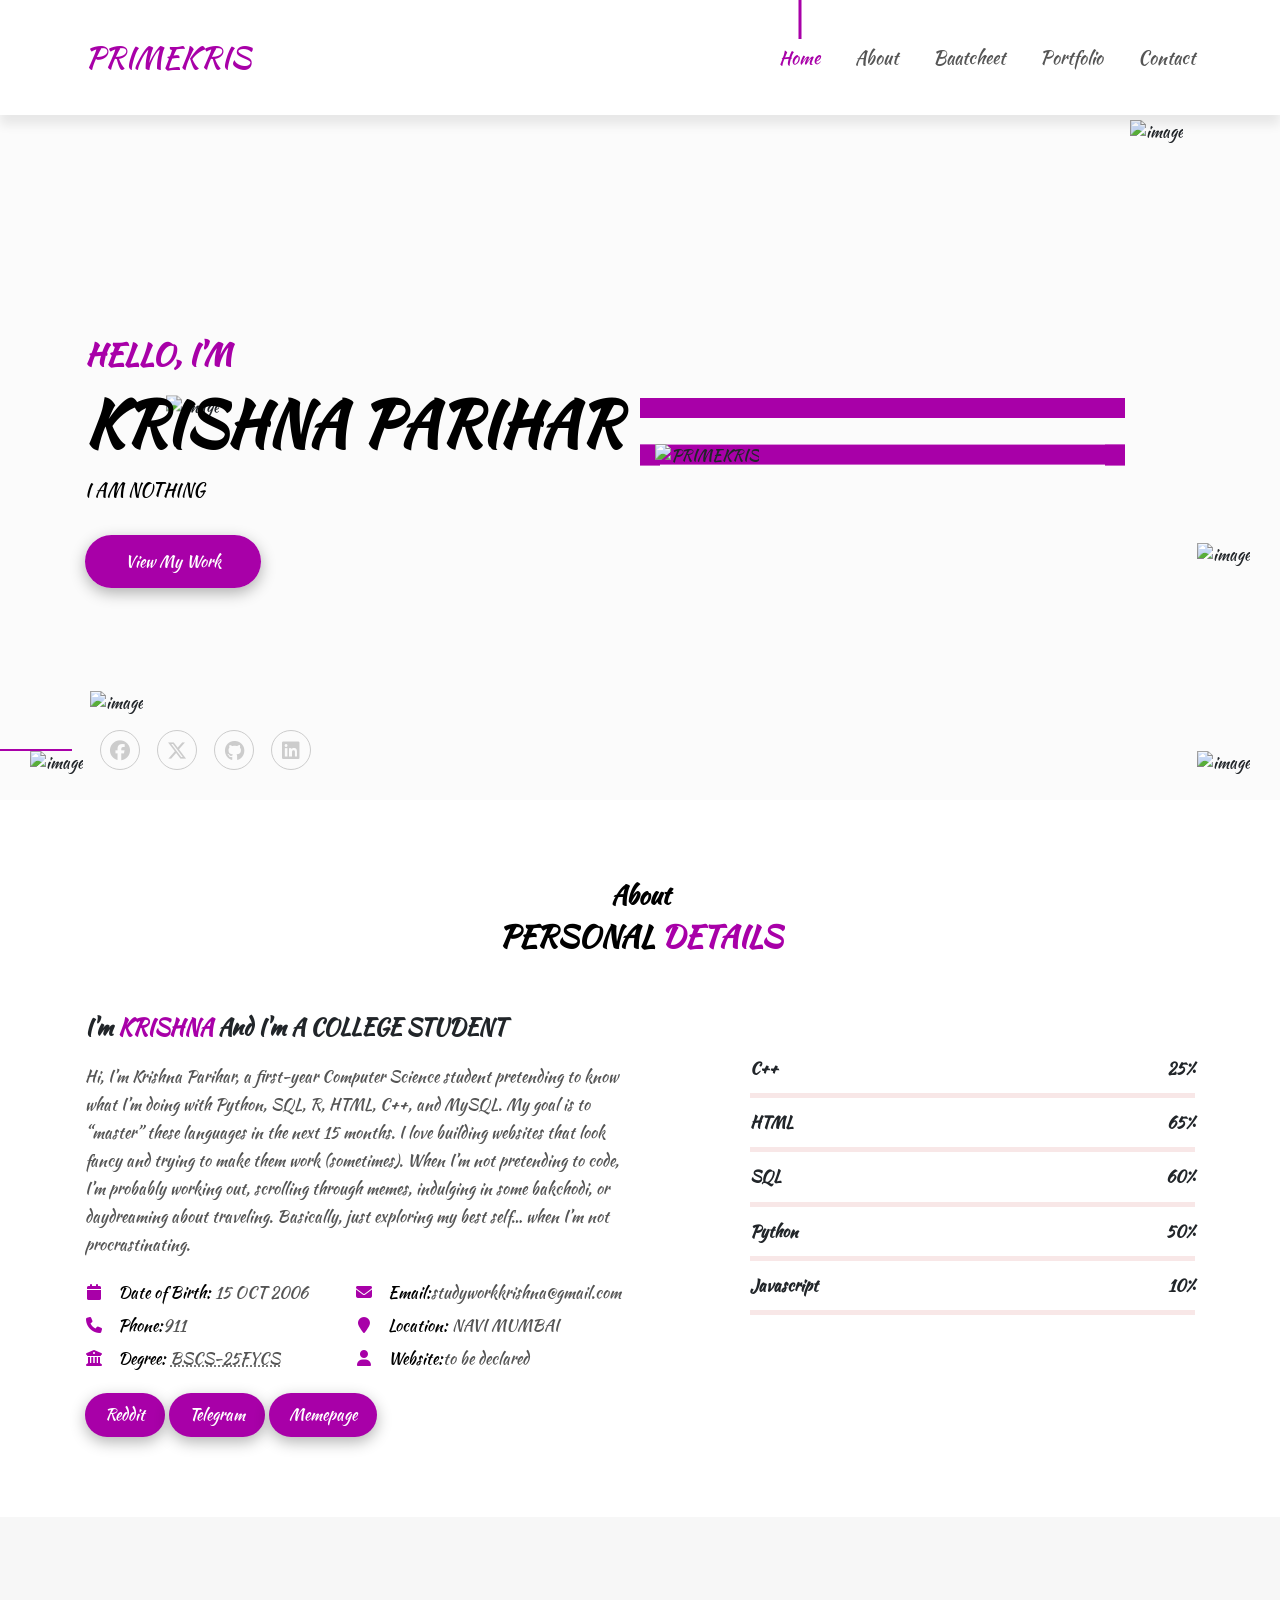
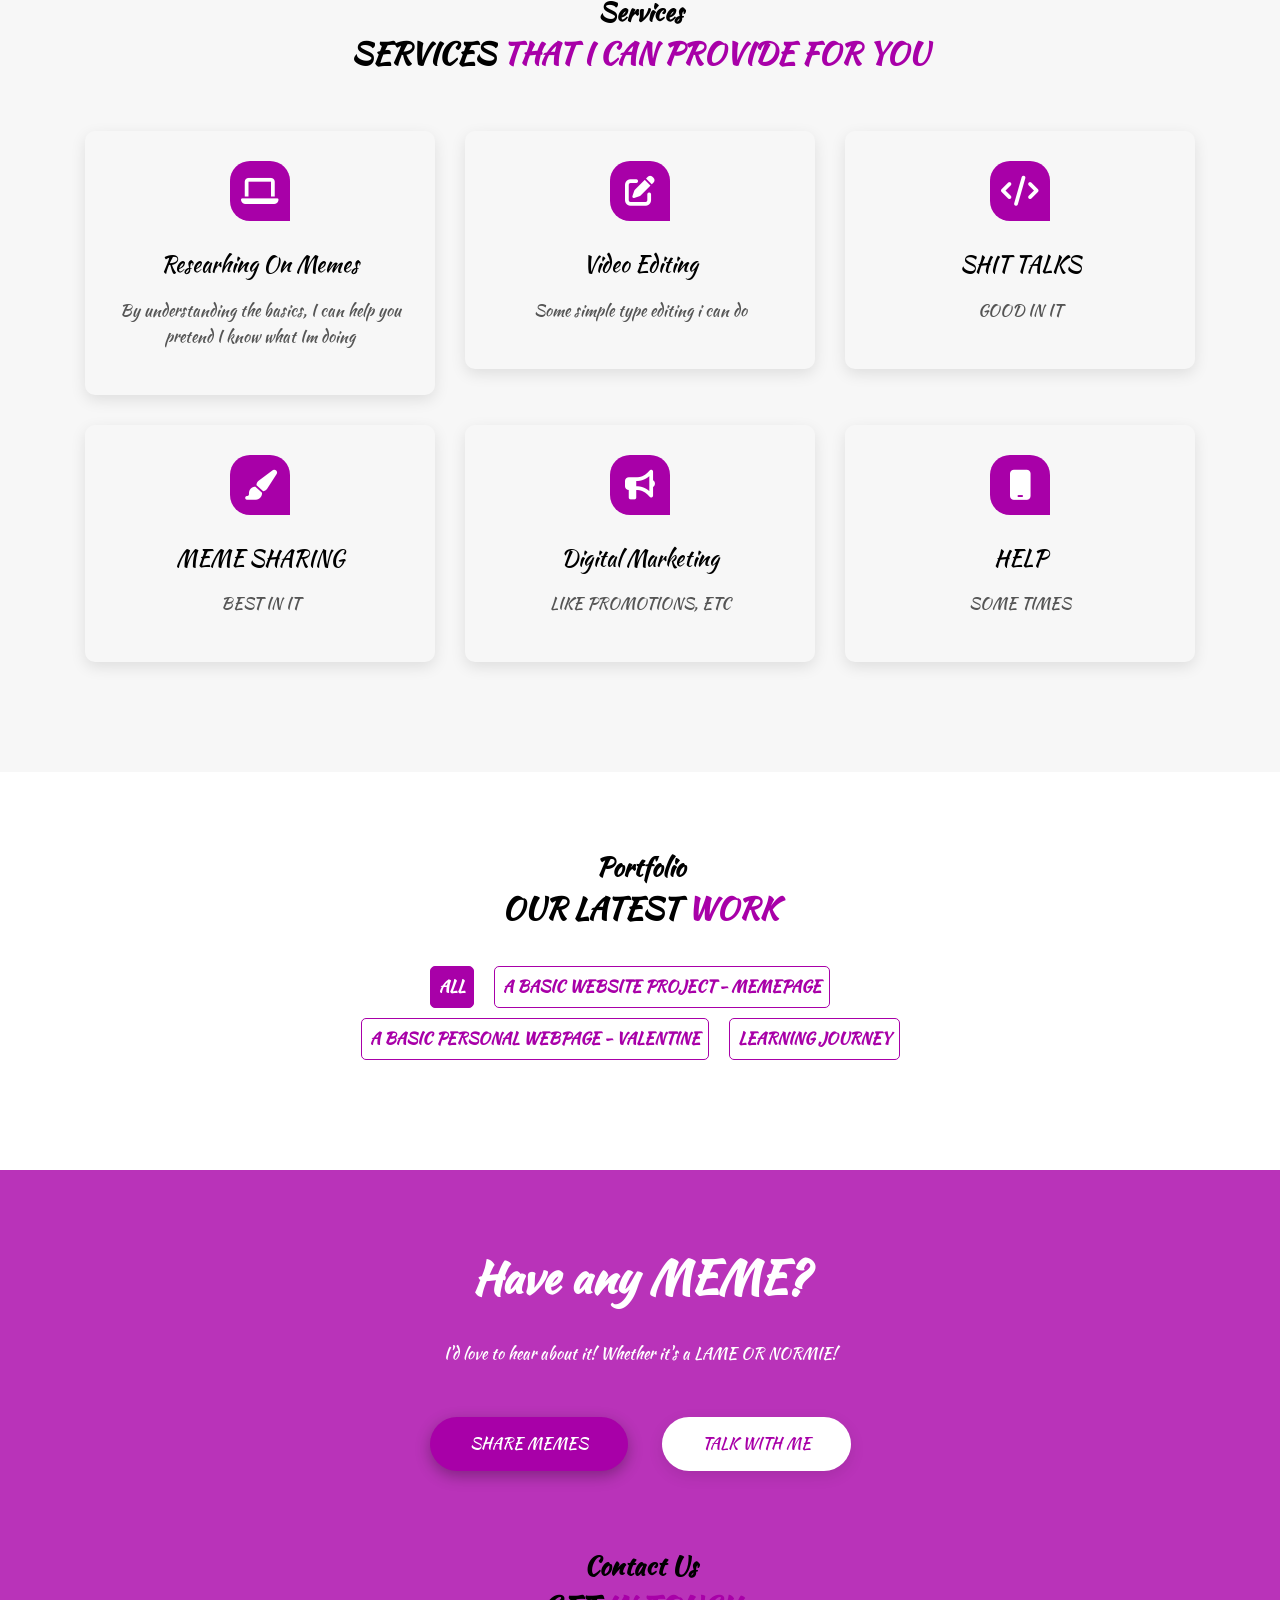
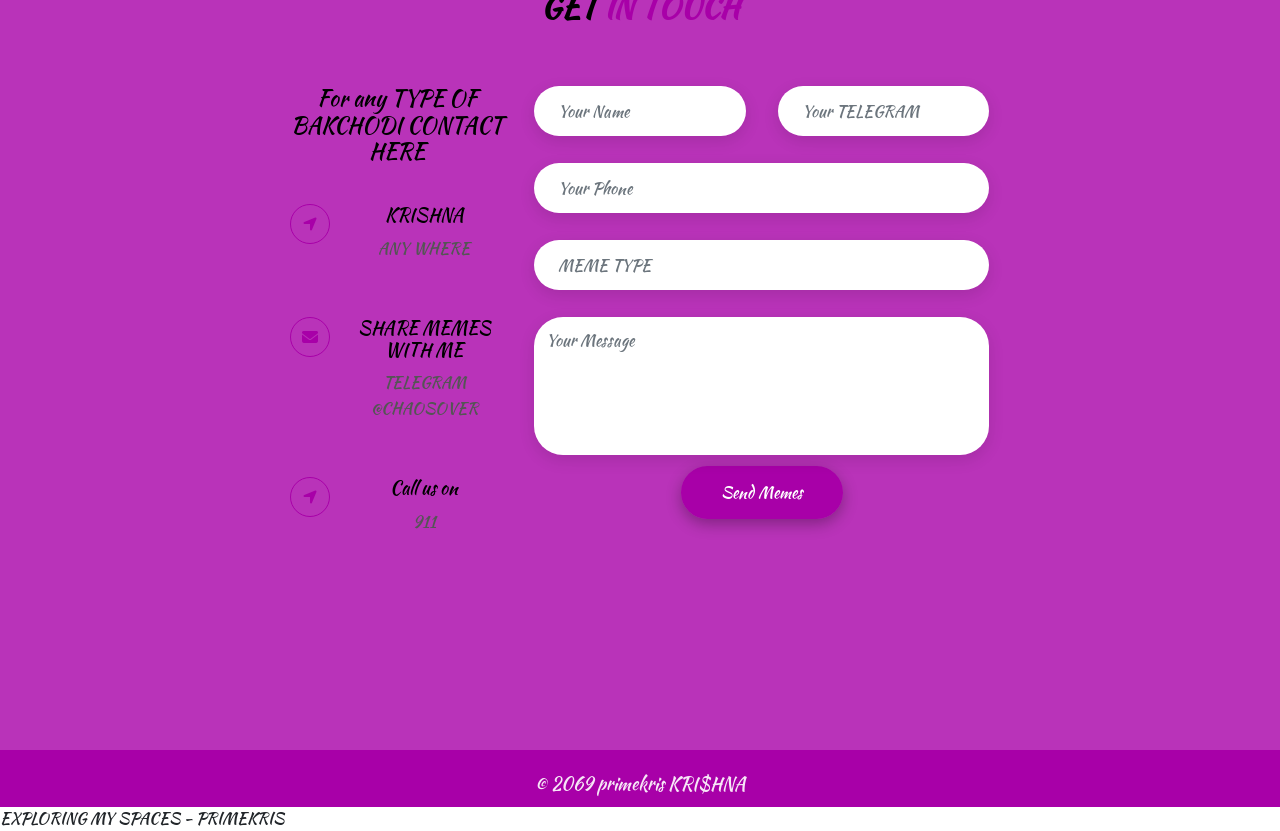
==== index.html @ 8bed0708 "Update index.html" ====
<!DOCTYPE html>
<html lang="en">
<head>
    <meta charset="UTF-8">
    <meta name="viewport" content="width=device-width, initial-scale=1.0">
    <title>PRIMEKRIS</title>
    <link href="https://stackpath.bootstrapcdn.com/bootstrap/4.5.2/css/bootstrap.min.css" rel="stylesheet">
    <link rel="stylesheet" href="https://cdnjs.cloudflare.com/ajax/libs/OwlCarousel2/2.3.4/assets/owl.carousel.min.css">
    <link rel="stylesheet" href="style.css">
    <link rel="stylesheet" href="https://cdnjs.cloudflare.com/ajax/libs/magnific-popup.js/1.2.0/magnific-popup.min.css">
    <link rel="stylesheet" href="https://cdnjs.cloudflare.com/ajax/libs/font-awesome/6.7.1/css/all.min.css">
</head>
<body>
    <header class="header-area">
        <nav class="navbar navbar-expand-lg fixed-top">
            <div class="container">
                <a href="#index.html" class="navbar-brand">PRIMEKRIS</a>

                <button class="navbar-toggler" type="button" data-toggle="collapse" data-target="#collapsibleNavbar"><i class="fa-solid fa-bars"></i></button>

                <div class="collapse navbar-collapse" id="collapsibleNavbar">
                    <ul class="navbar-nav ml-auto">
                        <li class="nav-item"><a href="#home" class="nav-link active" data-scroll-nav="0">home</a></li>
                        <li class="nav-item"><a href="#about" class="nav-link " data-scroll-nav="1">about</a></li>
                        <li class="nav-item"><a href="#services" class="nav-link " data-scroll-nav="2">baatcheet</a></li>
                        <li class="nav-item"><a href="#portfolio" class="nav-link " data-scroll-nav="3">portfolio</a></li>
                        <li class="nav-item"><a href="#contact" class="nav-link " data-scroll-nav="6">contact</a></li>
                    </ul>
                </div>
            </div>
        </nav>

        <section class="home" id="home" data-scroll-index="0">
            <div class="header-content d-flex align-items-center">
                <div id="parallax">
                    <div class="header-shape shape-one" data-depth="0.10">
                        <img src="https://i.postimg.cc/J7bRR2cK/shape-1.png" alt="image">
                    </div>

                    <div class="header-shape shape-two" data-depth="0.30">
                        <img src="https://i.postimg.cc/437TqLx6/shape-2.png" alt="image">
                    </div>

                    <div class="header-shape shape-three" data-depth="0.40">
                        <img src="https://i.postimg.cc/63Cx58RT/shape-3.png" alt="image">
                    </div>

                    <div class="header-shape shape-four" data-depth="0.60">
                        <img src="https://i.postimg.cc/437TqLx6/shape-2.png" alt="image">
                    </div>

                    <div class="header-shape shape-five" data-depth="0.20">
                        <img src="https://i.postimg.cc/J7bRR2cK/shape-1.png" alt="image">
                    </div>

                    <div class="header-shape shape-six" data-depth="0.15">
                        <img src="https://i.postimg.cc/bNyfpNvN/shape-4.png" alt="image">
                    </div>

                    <div class="header-shape shape-seven" data-depth="0.50">
                        <img src="https://i.postimg.cc/9FL5M54P/shape-5.png" alt="image">
                    </div>

                    <div class="header-shape shape-eight" data-depth="0.40">
                        <img src="https://i.postimg.cc/63Cx58RT/shape-3.png" alt="image">
                    </div>

                    <div class="header-shape shape-nine" data-depth="0.20">
                        <img src="https://i.postimg.cc/sgLkYY4v/shape-6.png" alt="image">
                    </div>

                    <div class="header-shape shape-ten" data-depth="0.30">
                        <img src="https://i.postimg.cc/63Cx58RT/shape-3.png" alt="image">
                    </div>
                </div>
                <div class="container">
                    <div class="row align-items-center">
                        <div class="col-lg-6">
                            <div class="home-text ">
                                <h4>HELLO, I'M</h4>
                                <h1>KRISHNA PARIHAR</h1>
                                <p>I AM NOTHING</p>

                                <div class="home-btn">
                                    <a href="https://github.com/primekris" class="btn-1">View my Work</a>
                                </div>
                            </div>
                        </div>

                        <div class="col-lg-6">
                            <div class="home-img d-none d-lg-block">
                                <img src="https://media4.giphy.com/media/v1.Y2lkPTc5MGI3NjExbjRqOTV2eXFkMmt3aG1peGhhYm85d2cxd2RlZm44ZGQ1Nnplb2pvdiZlcD12MV9pbnRlcm5hbF9naWZfYnlfaWQmY3Q9Zw/YmWwk5nAKiI12/giphy.gif" alt="PRIMEKRIS">
                            </div>
                        </div>
                    </div>
                </div>

                <div class="header-social">
                    <div class="container">
                        <div class="row">
                            <div class="col-lg-12">
                                <div class="header-social-icon">
                                    <ul>
                                        <li><a href="#"><i class="fa-brands fa-facebook"></i></a></li>
                                        <li><a href="#"><i class="fa-brands fa-x-twitter"></i></a></li>
                                        <li><a href="#"><i class="fa-brands fa-github"></i></a></li>
                                        <li><a href="#"><i class="fa-brands fa-linkedin"></i></a></li>
                                    </ul>
                                </div>
                            </div>
                        </div>
                    </div>
                </div>
            </div>
        </section>
    </header>

    <section class="about-area section-padding" id="about" data-scroll-index="1">
        <div class="container">
            <div class="row justify-content-center">
                <div class="col-lg-8 ">
                    <div class="section-title">
                        <h4>About</h4>
                        <h2>Personal <span>Details</span></h2>
                    </div>
                </div>
            </div>

            <div class="row">
                <div class="col-lg-6">
                    <div class="about-content">
                        <h5 class="about-title">I'm <span>KRISHNA</span> and I'm a COLLEGE STUDENT</h5>
                        <p class="details">Hi, I’m Krishna Parihar, a first-year Computer Science student pretending to know what I’m doing with Python, SQL, R, HTML, C++, and MySQL. My goal is to “master” these languages in the next 15 months. I love building websites that look fancy and trying to make them work (sometimes). When I’m not pretending to code, I’m probably working out, scrolling through memes, indulging in some bakchodi, or daydreaming about traveling. Basically, just exploring my best self… when I’m not procrastinating.</p>
                            <ul>
                                <li>
                                    <div class="single-info d-flex align-items-center">
                                        <div class="info-icon text-center">
                                            <i class="fa-solid fa-calendar"></i>
                                        </div>
                                        <div class="info-text">
                                            <p><span>Date of Birth:</span> 15 OCT 2006</p>
                                        </div>
                                    </div>
                                </li>

                                <li>
                                    <div class="single-info d-flex align-items-center">
                                        <div class="info-icon text-center">
                                            <i class="fa-solid fa-envelope"></i>
                                        </div>
                                        <div class="info-text">
                                            <p><span>Email:</span>studyworkkrishna@gmail.com</p>
                                        </div>
                                    </div>
                                </li>

                                <li>
                                    <div class="single-info d-flex align-items-center">
                                        <div class="info-icon text-center">
                                            <i class="fa-solid fa-phone"></i>
                                        </div>
                                        <div class="info-text">
                                            <p><span>Phone:</span>911</p>
                                        </div>
                                    </div>
                                </li>

                                <li>
                                    <div class="single-info d-flex align-items-center">
                                        <div class="info-icon text-center">
                                            <i class="fa-solid fa-map-marker"></i>
                                        </div>
                                        <div class="info-text">
                                            <p><span>Location:</span> NAVI MUMBAI</p>
                                        </div>
                                    </div>
                                </li>

                                <li>
                                    <div class="single-info d-flex align-items-center">
                                        <div class="info-icon text-center">
                                            <i class="fa-solid fa-university"></i>
                                        </div>
                                        <div class="info-text">
                                            <p><span>Degree:</span> <abbr title="Pursuing Bachelor of Science in Computer Science ">BSCS-25FYCS</abbr> </p>
                                        </div>
                                    </div>
                                </li>

                                <li>
                                    <div class="single-info d-flex align-items-center">
                                        <div class="info-icon text-center">
                                            <i class="fa-solid fa-user"></i>
                                        </div>
                                        <div class="info-text">
                                            <p><span>Website:</span>to be declared</p>
                                        </div>
                                    </div>
                                </li>
                            </ul>

                            <a href="https://www.reddit.com/u/Worried-Chipmunk-369" class="hire-me">Reddit</a>
                        <a href="https://t.me/chaosover" class="hire-me">Telegram</a>
<a href="https://t.me/shikarimemers" class="hire-me">Memepage</a>
                    </div>
                </div>
                <div class="col-lg-6 col-xl-5 offset-xl-1">
                    <div id="skill-bar-wrapper">
                        <div class="text-left">
                            <h4>C++ <span style="float: right;">25%</span></h4>
                            <div class="skillbar-container" data-percent="95%">
                                <div class="skills"></div>
                            </div>

                            <h4>HTML <span style="float: right;">65%</span></h4>
                            <div class="skillbar-container" data-percent="75%">
                                <div class="skills"></div>
                            </div>

                            <h4>SQL <span style="float: right;">60%</span></h4>
                            <div class="skillbar-container" data-percent="80%">
                                <div class="skills"></div>

                            </div>
                            <h4>Python <span style="float: right;">50%</span></h4>
                            <div class="skillbar-container" data-percent="80%">
                                <div class="skills"></div>
                            </div>

                            <h4>Javascript <span style="float: right;">10%</span></h4>
                            <div class="skillbar-container" data-percent="85%">
                                <div class="skills"></div>
                            </div>
                        </div>
                    </div>
                </div>
            </div>
        </div>
    </section>

    <section class="services section-padding" id="services" data-scroll-index="2">
        <div class="container">
            <div class="row justify-content-center">
                <div class="col-lg-8">
                    <div class="section-title">
                        <h4>Services</h4>
                        <h2>Services <span>that I can provide for you</span></h2>
                    </div>
                </div>
            </div>

            <div class="row">
                <div class="col-lg-4 col-md-6">
                    <div class="service-item">
                        <div class="icon">
                            <i class="fa-solid fa-laptop"></i>
                        </div>
                        <h3>Researhing on memes</h3>
                        <p>By understanding the basics, I can help you pretend I know what Im doing</p>
                    </div>
                </div>

                <div class="col-lg-4 col-md-6">
                    <div class="service-item">
                        <div class="icon">
                            <i class="fa-solid fa-edit"></i>
                        </div>
                        <h3>Video Editing</h3>
                        <p>Some simple type editing i can do</p>
                    </div>
                </div>

                <div class="col-lg-4 col-md-6">
                    <div class="service-item">
                        <div class="icon">
                            <i class="fa-solid fa-code"></i>
                        </div>
                        <h3>SHIT TALKS</h3>
                        <p> GOOD IN IT</p>
                    </div>
                </div>

                <div class="col-lg-4 col-md-6">
                    <div class="service-item">
                        <div class="icon">
                            <i class="fa-solid fa-paint-brush"></i>
                        </div>
                        <h3>MEME SHARING</h3>
                        <p>BEST IN IT</p>
                    </div>
                </div>

                <div class="col-lg-4 col-md-6">
                    <div class="service-item">
                        <div class="icon">
                            <i class="fa-solid fa-bullhorn"></i>
                        </div>
                        <h3>Digital Marketing</h3>
                        <p>LIKE PROMOTIONS, ETC</p>
                    </div>
                </div>

                <div class="col-lg-4 col-md-6">
                    <div class="service-item">
                        <div class="icon">
                            <i class="fa-solid fa-mobile"></i>
                        </div>
                        <h3>HELP</h3>
                        <p>SOME TIMES</p>
                    </div>
                </div>
            </div>
        </div>
    </section>

    <section class="img-gallery section-padding" id="portfolio" data-scroll-index="3">
        <div class="container">
            <div class="row justify-content-center">
                <div class="col-lg-8">
                    <div class="section-title">
                        <h4>Portfolio</h4>
                        <h2>Our latest <span>work</span></h2>
                    </div>
                </div>
            </div>

            <div class="row ">
    <div class="col-lg-8 d-flex justify-content-center sortBtn flex-wrap">
        <a href="#" class="filter-btn active" data-filter="*">All</a>
        <a href="https://primekris.github.io/MEMESHARINGWEB" class="filter-btn" data-filter=".PYTHON">A basic Website project - MEMEPAGE</a>
        <a href="https://primekris.github.io/valentine" class="filter-btn" data-filter=".web-design">A basic personal webpage - VALENTINE</a>
        <a href="https://github.com/primekris" class="filter-btn" data-filter=".LEARNING">Learning Journey</a>
    </div> 
            </div>
            </div>
        </div>
    </section>

    <section class="call-to-action section-padding">
        <div class="container">
            <div class="row justify-content-center">
                <div class="col-xl-8 col-lg-9">
                    <div class="call-action-content text-center">
                        <h2 class="action-title">Have any MEME?</h2>
                        <p>I'd love to hear about it! Whether it's a LAME OR NORMIE!</p>
                        <ul>
                            <li><a href="https://t.me/shikarimemers" target="_blank" class="btn btn-1">SHARE MEMES</a></li>
                            <li><a href="https://www.reddit.com/user/Worried-Chipmunk-369/" target="_blank" class="btn btn-2">TALK WITH ME</a></li>
                        </ul>

    <section class="contact section-padding" id="contact" data-scroll-index="6">
        <div class="container">
            <div class="row justify-content-center">
                <div class="col-lg-8">
                    <div class="section-title">
                        <h4>Contact us</h4>
                        <h2>Get <span>in touch</span></h2>
                    </div>
                </div>
            </div>

            <div class="row">
                <div class="col-lg-4 col-md-5">
                    <div class="contact-info">
                        <h3>For any TYPE OF BAKCHODI CONTACT HERE</h3>
                        <div class="contact-info-item">
                            <i class="fa-solid fa-location-arrow"></i>
                            <h4>KRISHNA</h4>
                            <p>ANY WHERE</p>
                        </div>

                        <div class="contact-info-item">
                            <i class="fa-solid fa-envelope"></i>
                            <h4>SHARE MEMES WITH ME</h4>
                            <p>TELEGRAM @CHAOSOVER</p>
                        </div>

                        <div class="contact-info-item">
                            <i class="fa-solid fa-location-arrow"></i>
                            <h4>Call us on</h4>
                            <p>911</p>
                        </div>
                    </div>
                </div>

                <div class="col-lg-8 col-md-7">
                    <div class="contact-form">
                        <form action="">
                            <div class="row">
                                <div class="col-lg-6">
                                    <div class="form-group">
                                        <input type="text" placeholder="Your Name" class="form-control">
                                    </div>
                                </div>

                                <div class="col-lg-6">
                                    <div class="form-group">
                                        <input type="email" placeholder="Your TELEGRAM" class="form-control">
                                    </div>
                                </div>
                                
                            </div>

                            <div class="row">
                                <div class="col-lg-12">
                                    <div class="form-group">
                                        <input type="text" placeholder="Your Phone" class="form-control">
                                    </div>
                                </div>
                            </div>

                            <div class="row">
                                <div class="col-lg-12">
                                    <div class="form-group">
                                        <input type="text" placeholder="MEME TYPE" class="form-control">
                                    </div>
                                </div>
                            </div>

                            <div class="row">
                                <div class="col-lg-12">
                                    <div class="form-group">
                                        <textarea name="" id="" placeholder="Your Message" class="form-control"></textarea>
                                    </div>
                                </div>
                            </div>

                            <div class="home-btn">
                                    <a href="https://github.com/primekris" class="btn-1">send memes</a>
                            </div>
                            </div>
                        </form>
                    </div>
                </div>
            </div>
        </div>
    </section>

    <footer class="footer">
        <div class="container">
            <div class="row">
                <div class="col-lg-12">
                    <p class="copyright-text">&copy; 2069 primekris KRI$HNA</p>
                </div>
            </div>
        </div>
    </footer>


    <script src="https://code.jquery.com/jquery-3.5.1.min.js"></script>
    <script src="https://cdn.jsdelivr.net/npm/@popperjs/core@2.0.7/dist/umd/popper.min.js"></script>
    <script src="https://cdnjs.cloudflare.com/ajax/libs/parallax/3.1.0/parallax.min.js"></script>
    <script src="https://cdnjs.cloudflare.com/ajax/libs/OwlCarousel2/2.3.4/owl.carousel.min.js"></script>
    <script src="https://cdnjs.cloudflare.com/ajax/libs/magnific-popup.js/1.2.0/jquery.magnific-popup.min.js"></script>
    <script src="https://cdnjs.cloudflare.com/ajax/libs/jquery.isotope/3.0.6/isotope.pkgd.min.js"></script>
    <script src="https://stackpath.bootstrapcdn.com/bootstrap/4.5.2/js/bootstrap.min.js"></script>
    <script src="main.js"></script>
</body>
</html>




EXPLORING MY SPACES - PRIMEKRIS
---- style.css ----
@import url('https://fonts.googleapis.com/css2?family=Kaushan+Script&display=swap');

:root {
    --main-color: #a800a8;
    --black100: #f7f7f7;
    --black400: #555555;
    --black900: #000000;
    --white: #ffffff;

    --shadow-black100: 0 5px 15px rgba(0, 0, 0, .1);
    --shadow-black300: 0 5px 15px rgba(0, 0, 0, .3);
    --black-alpha100: 0 5px 15px rgba(0, 0, 0, .05);
}

body {
    font-family: 'Kaushan Script', sans-serif;
    font-size: 16px;
    font-weight: normal;
    overflow-x: hidden;
    background-color: var(--white);
}

* { margin: 0; padding: 0; outline: none !important; }
img { max-width: 100%; vertical-align: middle; }
ul { list-style: none; margin: 0; padding: 0; }
a, a:hover { text-decoration: none; }

.btn-1 {
    background-color: var(--main-color);
    padding: 15px 40px;
    border: none;
    border-radius: 30px;
    color: var(--white);
    font-size: 16px;
    text-transform: capitalize;
    box-shadow: var(--shadow-black300);
    font-weight: 500;
    transition: all .5s ease;
}

    .btn-1:hover { color: var(--main-color); background-color: var(--white); }

.btn-2 {
    background-color: var(--white);
    padding: 15px 40px;
    border: none;
    border-radius: 30px;
    color: var(--main-color);
    font-size: 16px;
    text-transform: capitalize;
    box-shadow: var(--shadow-black100);
    font-weight: 500;
    transition: all .5s ease;
}
    
    .btn-2:hover { color: var(--white); background-color: var(--main-color); }

.section-padding { padding: 80px 0; }
.section-title { margin-bottom: 60px; }
    .section-title h4 {
        font-size: 25px;
        font-weight: 700;
        color: var(--black900);
        text-transform: capitalize;
        text-align: center;
    }

    .section-title h2 {
        font-size: 30px;
        color: var(--black900);
        font-weight: 700;
        text-transform: uppercase;
        margin: 0; 
        text-align: center; 
    }

        .section-title h2 span { color: var(--main-color); }

.owl-carousel .owl-dots { padding: 0 15px; text-align: center; margin-top: 20px; }

.owl-carousel button.owl-dot {
    height: 6px;
    width: 24px;
    background-color: #dddddd;
    display: inline-block;
    margin: 0 4px;
    border-radius: 5px;
}

    .owl-carousel button.owl-dot.active { background-color: var(--main-color); }

/*NAVBAR*/
.navbar { background-color: var(--white); padding: 30px 0; box-shadow: 0 10px 10px rgba(0, 0, 0, .08); transition: all .5s ease; }
    .navbar.navbar-shrink { padding: 20px 0; box-shadow: 0 10px 10px rgba(0, 0, 0, .1); }
    .navbar > .container { padding: 0 15px; }
    .navbar .navbar-brand { font-size: 30px; color: var(--main-color); font-weight: 500; text-transform: capitalize; }
    .navbar .nav-item { margin-left: 35px; }
        .navbar .nav-item .nav-link {
            color: var(--black400);
            text-transform: capitalize;
            font-size: 18px;
            font-weight: 400;
            padding: 5px 0;
            position: relative;
        }

            .navbar .nav-item .nav-link::before {
                position: absolute;
                content: '';
                width: 3px;
                height: 0;
                background-color: var(--main-color);
                left: 50%;
                top: -45px;
                transform: translateX(-50%);
                transition: all .3s ease-out 0s;
            }

                .navbar .nav-item .nav-link.active, .navbar .nav-item .nav-link:hover { color: var(--main-color); }
                    .navbar .nav-item .nav-link.active::before, .navbar .nav-item .nav-link:hover::before { height: 45px; }

.header-content {
    background-color: #fbfbfb;
    height: 800px;
    padding-top: 110px;
    position: relative;
    overflow: hidden;
}

#parallax { position: absolute; height: 100%; width: 100%; }

/*HOME*/

.header-shape { position: absolute !important; }
.header-shape.shape-one { top: 4.5% !important; left: 0 !important; }
.header-shape.shape-two { top: 2.5% !important; left: 20% !important; }
.header-shape.shape-three { top: 3% !important; left: 40% !important; }
.header-shape.shape-four { top: 8% !important; right: 7.6% !important; left: auto !important; }
.header-shape.shape-five { right: 30px !important; bottom: 36% !important; left: auto !important; top: auto !important; }
.header-shape.shape-six { top: 44% !important; left: 13% !important; transform: translateY(-50%); }
.header-shape.shape-seven { left: 30px !important; bottom: 10% !important; top: auto !important; }
.header-shape.shape-eight { left: 90px !important; bottom: 140px !important; top: auto !important; }
.header-shape.shape-nine { left: 50% !important; transform: translateX(-50%); bottom: 28px !important; top: auto !important; }
.header-shape.shape-ten {  right: 30px !important; bottom: 10% !important; left: auto !important; top: auto !important; }

.home-text h4 { font-size: 30px; font-weight: 600; padding-bottom: 8px; color: var(--main-color); }
.home-text h1 { font-size: 60px; font-weight: 600; padding-bottom: 8px; color: var(--black900); }
.home-text p { font-size: 18px; line-height: 28px; color: var(--black900); font-weight: 300; padding-bottom: 30px; }

.home-img::before {
    position: absolute;
    content: '';
    width: 85%;
    height: 82%;
    border: 20px solid var(--main-color);
    border-bottom: none;
    top: 50%;
    left: 0;
    transform: translateY(-50%);
}

.home-img::after {
    position: absolute;
    content: '';
    width: 85%;
    height: 20px;
    background-color: var(--main-color);
    bottom: 50px;
    left: 0;
    z-index: 11;
}

.home-img img { position: relative; z-index: 5; }

.header-social { position: absolute; bottom: 30px; left: 15px; width: 100%; }
    .header-social .header-social-icon { position: relative; }

        .header-social .header-social-icon::before {
            position: absolute;
            content: '';
            width: 100%;
            height: 2px;
            background-color: var(--main-color);
            left: -102.5%;
            top: 50%;
            transform: translateY(-50%);
        }

        .header-social .header-social-icon ul li { display: inline-block; margin-left: 13px; }
            .header-social .header-social-icon ul li:first-child { margin-left: 0; }

            .header-social .header-social-icon ul li a {
                color: #cccccc;
                font-size: 20px;
                width: 40px;
                height: 40px;
                display: inline-block;
                line-height: 40px;
                border-radius: 50%;
                border: 1px solid #cccccc;
                text-align: center;
                transition: all .3s ease-out 0s;
            }

                .header-social .header-social-icon ul li a:hover { color: var(--white); background-color: var(--main-color); background-color: var(--main-color); }

/*ABOUT*/

.about-content .about-title { font-size: 22px; font-weight: 600; text-transform: capitalize; padding-bottom: 15px; }
    .about-content .about-title span { color: var(--main-color); }
.about-content p {
    font-size: 16px;
    font-weight: 400;
    line-height: 28px;
    color: var(--black400);
    margin: 0;
}

.about-content ul { padding-top: 15px; }
    .about-content ul li { width: 50%; float: left; margin-top: 5px; }
.about-content .single-info .info-icon { width: 18px; text-align: center; }
    .about-content .single-info .info-icon i { font-size: 16px; display: inline-block; color: var(--main-color); }
.about-content .single-info .info-text { padding-left: 15px; }
    .about-content .single-info .info-text p span { color: var(--black900); font-weight: 500; } 
    
.hire-me {
    background-color: var(--main-color);
    padding: 10px 20px;
    margin-top: 20px;
    border: none;
    border-radius: 30px;
    color: var(--white);
    font-size: 16px;
    text-transform: capitalize;
    display: inline-block;
    box-shadow: var(--shadow-black300);
    font-weight: 500;
    transition: all .5s ease;
}

    .hire-me:hover { background-color: var(--white); color: var(--main-color); }

#skill-bar-wrapper { margin-top: 30px; }
.text-left h4 { font-size: 16px; padding-top: 15px; font-weight: 600; }

.skillbar-container {
    position: relative;
    display: block;
    margin-top: 15px;
    width: 100%;
    background-color: rgba(187, 23, 23, .1);
    height: 5px;
}

.skills { height: 6px; width: 0; background-color: var(--main-color); }

/*SERVICES*/

.services { background-color: var(--black100); }
.service-item {
    box-shadow: var(--shadow-black100);
    padding: 30px;
    border-radius: 10px;
    margin-bottom: 30px;
    text-align: center;
    position: relative;
    z-index: 1;
    overflow: hidden;
    transition: all .5s ease;
}
    .service-item:hover { background-color: var(--main-color); }

    .service-item .icon {
        height: 60px;
        width: 60px;
        margin: 0 auto 30px;
        text-align: center;
        font-size: 30px;
        color: var(--white);
        position: relative;
        z-index: 1;
        transition: all .5s ease;
    }
        .service-item:hover .icon { color: var(--main-color); font-size: 20px; }

        .service-item .icon::before {
            content: '';
            position: absolute;
            left: 0;
            top: 0;
            width: 100%;
            height: 100%;
            border-radius: 20px;
            border-bottom-right-radius: 0;
            background-color: var(--main-color);
            z-index: -1;
            transition: all .5s ease;
        }

            .service-item:hover .icon::before { background-color: var(--white); }

        .service-item .icon i { line-height: 60px; }

    .service-item h3 {
        font-size: 22px;
        margin: 0 0 20px;
        color: var(--black900);
        font-weight: 500;
        text-transform: capitalize;
    }

        .service-item:hover h3 { color: var(--white); } 

    .service-item p {
        font-size: 16px;
        line-height: 26px;
        font-weight: 300;
        color: var(--black400);
        margin: 0 0 15px;
    }

        .service-item:hover p { color: var(--black900); }

/*PORTFOLIO*/

.sortBtn { margin: 0 auto; }
.filter-btn {
    text-transform: uppercase;
    margin-top: -20px;
    outline: none !important;
    border: 1px solid;
    border-color: var(--main-color) !important;
    padding: 8px;
    font-weight: 600;
    border-radius: 5px;
    margin-right: 20px;
    margin-bottom: 30px;
    color: var(--main-color) !important;
    transition: all .5s ease;
}

    .filter-btn:hover, .filter-btn.active { color: var(--white) !important; background-color: var(--main-color); }

.single-work { position: relative; margin-bottom: 30px; }
    .single-work .work-image img { width: 100%; }

    .single-work .work-overlay {
        position: absolute;
        top: 0;
        left: 0;
        width: 100%;
        height: 100%;
        background-color: rgba(172, 49, 165, .8);
        opacity: 0;
        visibility: hidden;
        transition: all .3s ease-out;
    }

        .single-work:hover .work-overlay { opacity: 1; visibility: visible; }

        .single-work .work-overlay .work-content {
            position: absolute;
            top: 50%;
            left: 0;
            width: 100%;
            transform: translateY(-50%);
        }

            .single-work .work-overlay .work-content .work-title { 
                font-size: 22px; 
                color: var(--white); 
                font-weight: 600;
                transform: translateY(-100%);
                opacity: 0; 
                margin-bottom: 15px; 
            }

                .single-work:hover .work-overlay .work-content .work-title { transform: translateY(0); opacity: 1; }

            .single-work .work-overlay .work-content ul { position: relative; padding-top: 20px; }

                .single-work .work-overlay .work-content ul::before {
                    position: absolute;
                    content: '';
                    width: 60px;
                    height: 2px;
                    background-color: var(--white);
                    left: 50%;
                    transform: translateX(-50%);
                    top: 0;
                }

                    .single-work .work-overlay .work-content ul li { display: inline-block; margin: 0 15px; opacity: 0; transition: all .5s ease-out 0s; }

                        .single-work .work-overlay .work-content ul li:nth-of-type(1) { transform: translateX(-100%); }
                        .single-work .work-overlay .work-content ul li:nth-of-type(2) { transform: translateX(100%); }

                        .single-work:hover .work-overlay .work-content ul li { transform: translateX(0); opacity: 1; }

                        .single-work .work-overlay .work-content ul li a {
                            width: 50px;
                            height: 50px;
                            display: block;
                            line-height: 50px;
                            font-size: 25px;
                            color: var(--white);
                            border-radius: 50%;
                            border: 1px solid var(--white);
                            text-align: center;
                            transition: all .5s ease-out 0s;
                        }

                            .single-work .work-overlay .work-content ul li a:hover { background-color: var(--white); color: var(--main-color); }

/*CALL TO ACTION*/

.call-to-action {
    background: url('https://i.postimg.cc/TYCjCTLL/background.jpg');
    background-position: center top;
    background-size: cover;
    background-attachment: fixed;
    background-repeat: no-repeat;
    position: relative;
    z-index: 1;
}

    .call-to-action::before {
        content: '';
        position: absolute;
        left: 0;
        top: 0;
        width: 100%;
        height: 100%;
        z-index: -1;
        background-color: var(--main-color);
        opacity: .8;
    }

.call-action-content .action-title { 
    font-size: 45px;
    font-weight: 700;
    color: var(--white);
    padding-bottom: 30px;
}

.call-action-content p { color: var(--white); padding-bottom: 25px; }
.call-action-content ul li { display: inline-block; margin: 10px 15px 0;}

/*TESTIMONIALS*/

.testimonials { background-color: var(--black100); }

.testimonial-item {
    margin: 15px;
    padding: 30px;
    box-shadow: var(--shadow-black100);
    border-radius: 10px;
    text-align: center;
}

    .testimonial-item .img-box {
        height: 100px;
        width: 100px;
        display: inline-block;
        margin-bottom: 30px;
        border: 4px solid var(--main-color);
        border-radius: 50%;
        position: relative;
    }

        .testimonial-item .img-box img { border-radius: 50%; width: 100%; }
        .testimonial-item .img-box i {
            position: absolute;
            height: 30px;
            width: 30px;
            background-color: var(--main-color);
            border-radius: 50%;
            color: var(--white);
            font-size: 12px;
            line-height: 30px;
            text-align: center;
            left: calc(100% - 15px);
            top: calc(50% - 15px);
        }

    .testimonial-item p {
        font-size: 16px;
        margin: 0 0 20px;
        color: var(--black400);
        line-height: 26px;
        font-weight: 300;
    }

    .testimonial-item h3 {
        font-size: 18px;
        color: var(--black900);
        font-weight: 500;
        margin: 0 0 5px;
        text-transform: capitalize;
    }

    .testimonial-item span {
        display: block;
        font-size: 16px;
        color: var(--black400);
        font-weight: 300;
    }

    .testimonial-item .rating { margin-top: 10px; }
        .testimonial-item .rating i { display: inline-block; font-size: 16px; color: rgb(255, 157, 0); }

/*PRICING*/

.pricing-plan { box-shadow: var(--shadow-black100); border-radius: 10px; }
    .pricing-plan .pricing-header { padding: 20px 30px; background-color: var(--main-color); }
        .pricing-plan .pricing-header h3 {
            text-align: center;
            font-size: 30px;
            color: var(--white);
            font-weight: 500;
            text-transform: capitalize;
            margin: 0;
        }

    .pricing-plan .pricing-price { padding: 40px 30px; display: flex; justify-content: center; line-height: 0.7; }
        .pricing-plan .pricing-price .currency {
            font-size: 16px;
            font-weight: 300;
            color: var(--black400);
            margin-right: 5px;
            align-self: flex-start;
        }

        .pricing-plan .pricing-price .price { font-size: 80px; font-weight: 700; color: var(--main-color); }
        .pricing-plan .pricing-price .period {
            font-size: 14px;
            font-weight: 300;
            color: var(--black400);
            margin-right: 5px;
            align-self: flex-end;
            text-transform: uppercase;
        }

    .pricing-plan .pricing-body { padding: 0 30px; }
        .pricing-plan .pricing-body ul li {
            font-size: 16px;
            font-weight: 300;
            color: var(--black400);
            padding: 10px 0 10px 30px;
            border-bottom: 1px solid var(--black-alpha100);
            line-height: 26px;
            position: relative;
        }

            .pricing-plan .pricing-body ul li:last-child { border-bottom: none; }
            .pricing-plan .pricing-body ul li i { color: var(--main-color); position: absolute; left: 0; top: 12px; }

    .pricing-plan .pricing-footer { padding: 20px 30px 30px; text-align: center; }

.faq .acoordion-item:not(:last-child) { margin-bottom: 20px; }
.faq .accordion-header { 
    box-shadow: var(--shadow-black100); 
    padding: 20px 50px 20px 30px; 
    position: relative; 
    cursor: pointer;
    transition: all .3s ease; 
}

    .faq .accordion-header::before {
        content: '\f067';
        font-family: 'Font Awesome 5 Free';
        color: var(--black400);
        font-weight: 900;
        position: absolute;
        height: 30px;
        width: 30px;
        right: 10px;
        top: 50%;
        transform: translateY(-50%);
        font-size: 16px;
        text-align: center;
        transition: all .3s ease;
    }

        .faq .accordion-header:not(.collapsed)::before { content: '\f068'; color: var(--white); }

    .faq .accordion-header:not(.collapsed) { background-color: var(--main-color); box-shadow: none; }
    .faq .accordion-header h3 { 
        font-size: 18px; 
        font-weight: 500; 
        color: var(--black400); 
        margin: 0;
        transition: all .3s ease; 
    }
        .faq .accordion-header:not(.collapsed) h3 { color: var(--white); }

.faq .accordion-body { padding: 20px 30px; background-color: var(--black100); }
    .faq .accordion-body p {
        font-weight: 300;
        font-size: 16px;
        color: var(--black400);
        line-height: 26px;
        margin: 0;
    }

/*CONTACT*/

.contact { background-color: var(--shadow-black100); }
.contact-info h3 { font-size: 22px; color: var(--black900); font-weight: 500; margin: 0 0 40px; }
.contact-info-item { position: relative; padding-left: 55px; margin-bottom: 30px; }
    .contact-info-item i {
        position: absolute;
        height: 40px;
        width: 40px;
        left: 0;
        top: 0;
        border-radius: 50%;
        font-size: 16px;
        color: var(--main-color);
        border: 1px solid var(--main-color);
        text-align: center;
        line-height: 38px;
    }

    .contact-info-item h4 { font-size: 18px; font-weight: 400; margin: 0 0 10px; color: var(--black900); }

    .contact-info-item p {
        font-size: 16px;
        font-weight: 300;
        margin: 0;
        line-height: 26px;
        color: var(--black400);
    }

.contact-form .form-group { margin-bottom: 25px; }
.contact-form .form-control {
    height: 52px;
    border: 1px solid transparent;
    box-shadow: var(--shadow-black100);
    border-radius: 30px;
    padding: 0 24px;
    color: var(--black900);
    background-color: var(--white);
    transition: all .5s ease;
}

    .contact-form textarea.form-control { height: 140px; padding: 12px; resize: none; }
    .contact-form .form-control:focus { border-color: var(--main-color); }

/*FOOTER*/

.footer { background-color: var(--main-color); }
    .footer .copyright-text {
        padding: 10px 0;
        text-align: center;
        font-size: 18px;
        color: rgba(255, 255, 255, .9);
        font-weight: 300;
        margin: 10px 0 0;
    }

/*MEDIA QUERIES*/

@media(max-width: 991px) {
    .header-content { height: 640px; }
    .navbar-toggler {
        background-color: var(--main-color);
        height: 34px;
        width: 44px;
        padding: 0;
        font-size: 17px;
        color: var(--white);
    }

    .navbar-nav { background-color: var(--white); }
    .navbar .nav-item { margin: 0; padding: 5px 15px; }
        .navbar .nav-item .nav-link::before { display: none; }

    .pricing-plan { margin-bottom: 30px; }
}

@media(max-width: 767px) {
    .header-shape.shape-one img { width: 40px; }
    .header-shape.shape-two img { width: 40px; }
    .header-shape.shape-three img { width: 100px; }
    .header-shape.shape-four img { width: 40px; }
    .header-shape.shape-five img { width: 40px; right: 25px !important; bottom: 50% !important; }
    .header-shape.shape-six img { width: 40px; }
    .header-shape.shape-seven img { width: 100px; left: 50px !important; bottom: 35px !important; }
    .header-shape.shape-eight img { width: 100px; left: 50px !important; bottom: 80px !important; }
    .header-shape.shape-nine img { width: 100px; left: 65% !important; bottom: 20px !important; }
    .header-shape.shape-ten img { width: 100px; right: 0 !important; bottom: 15% !important; }

    .home-text h4 { font-size: 24px; }
    .home-text h1 { font-size: 38px; }

    .about-content ul li { width: 100%; float: none; }

    .call-action-content .action-title { font-size: 30px; }

    .section-title h2 { font-size: 35px; }
    .contact-form { margin-top: 20px;}
}

@media only screen and (min-width: 992px) and (max-width: 1200px) {
    .about-content ul li { width: 100%; float: none; }
}

@media only screen and (min-width: 576px) and (max-width: 767px) {
    .about-content ul li { width: 50%; float: left; }
}
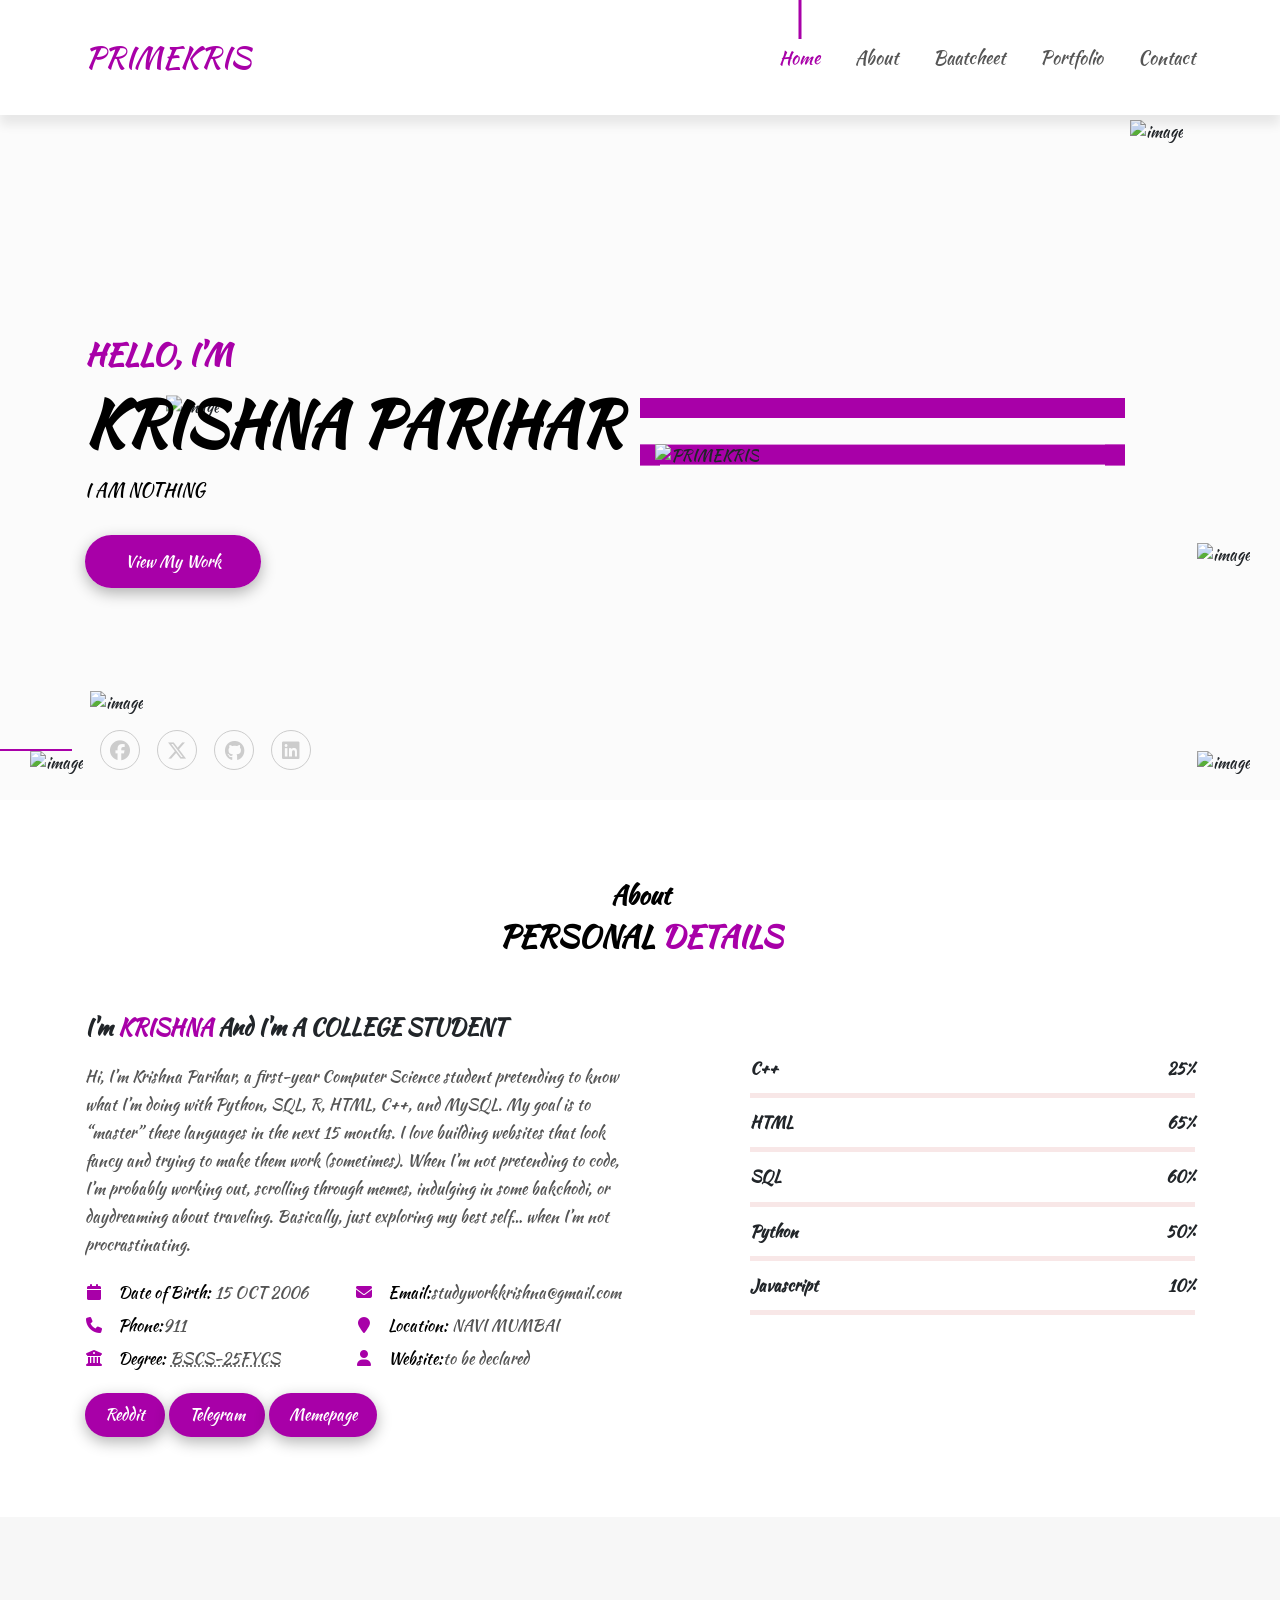
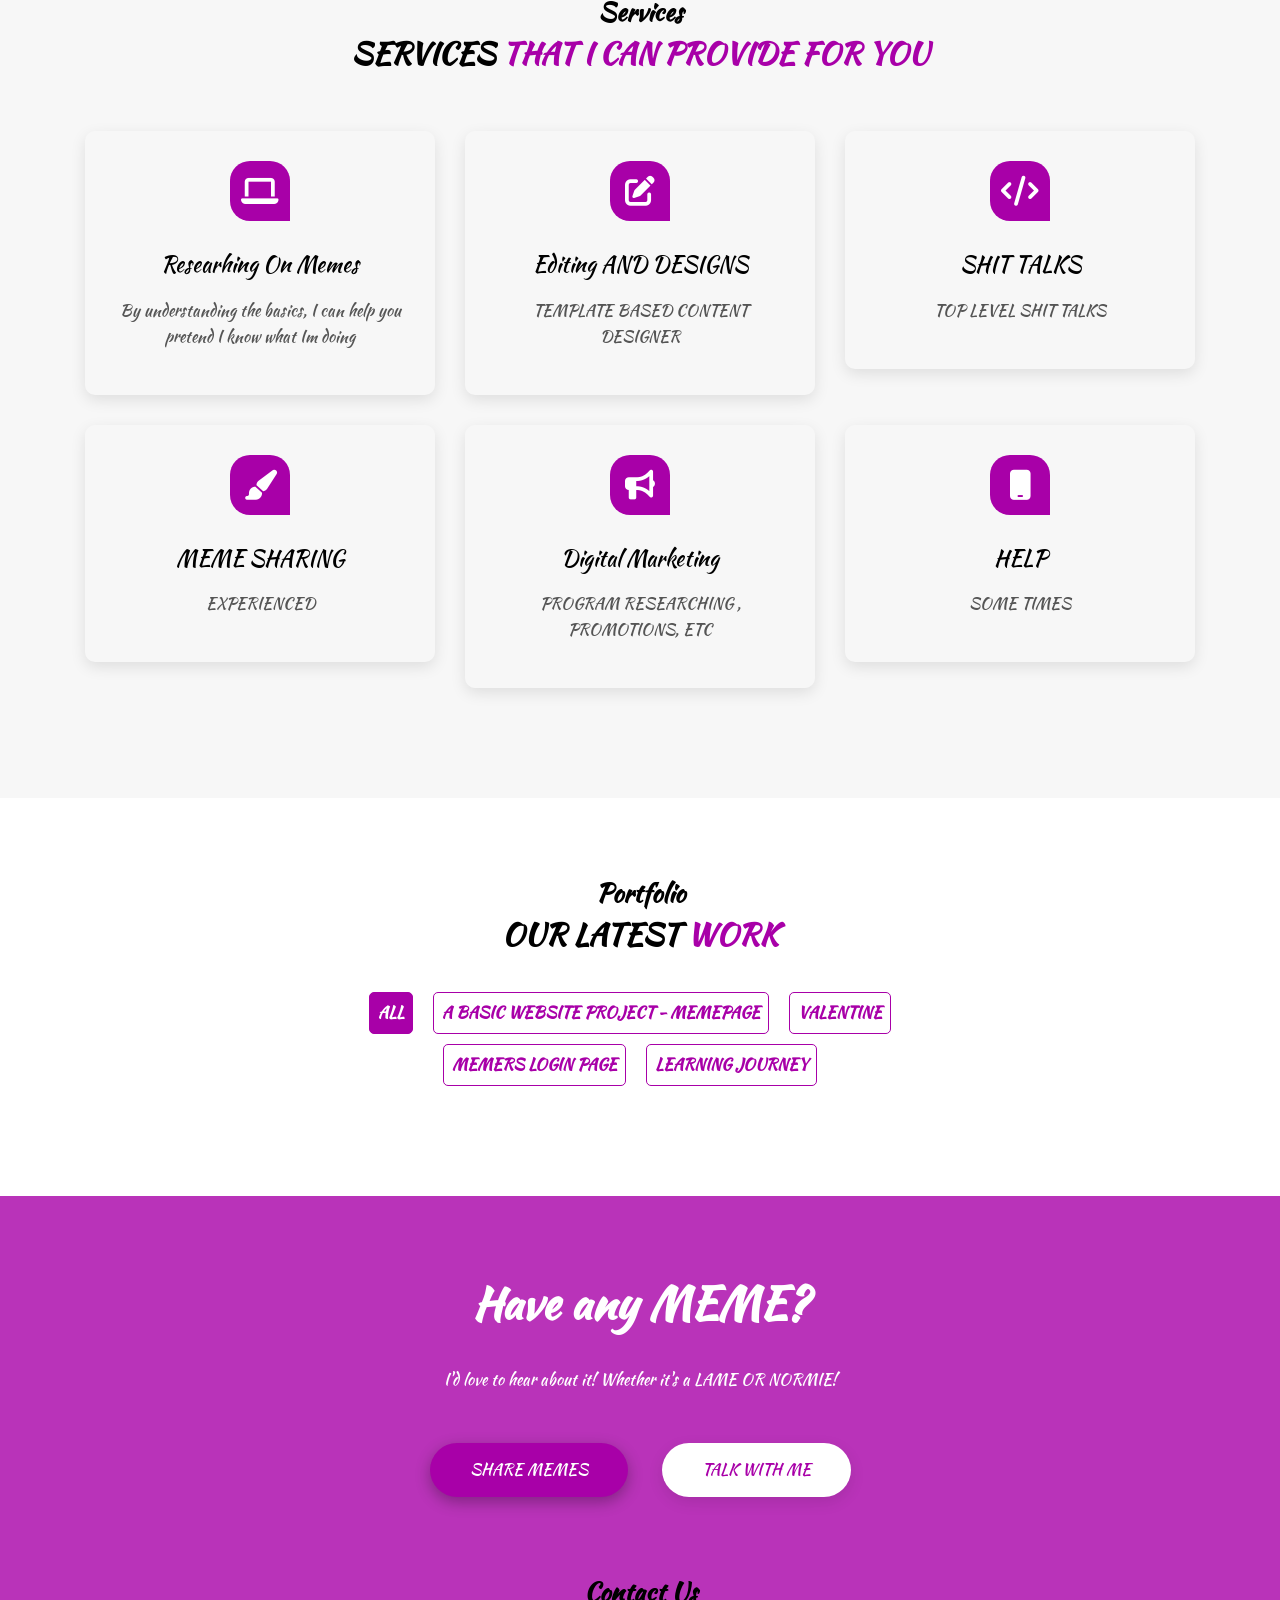
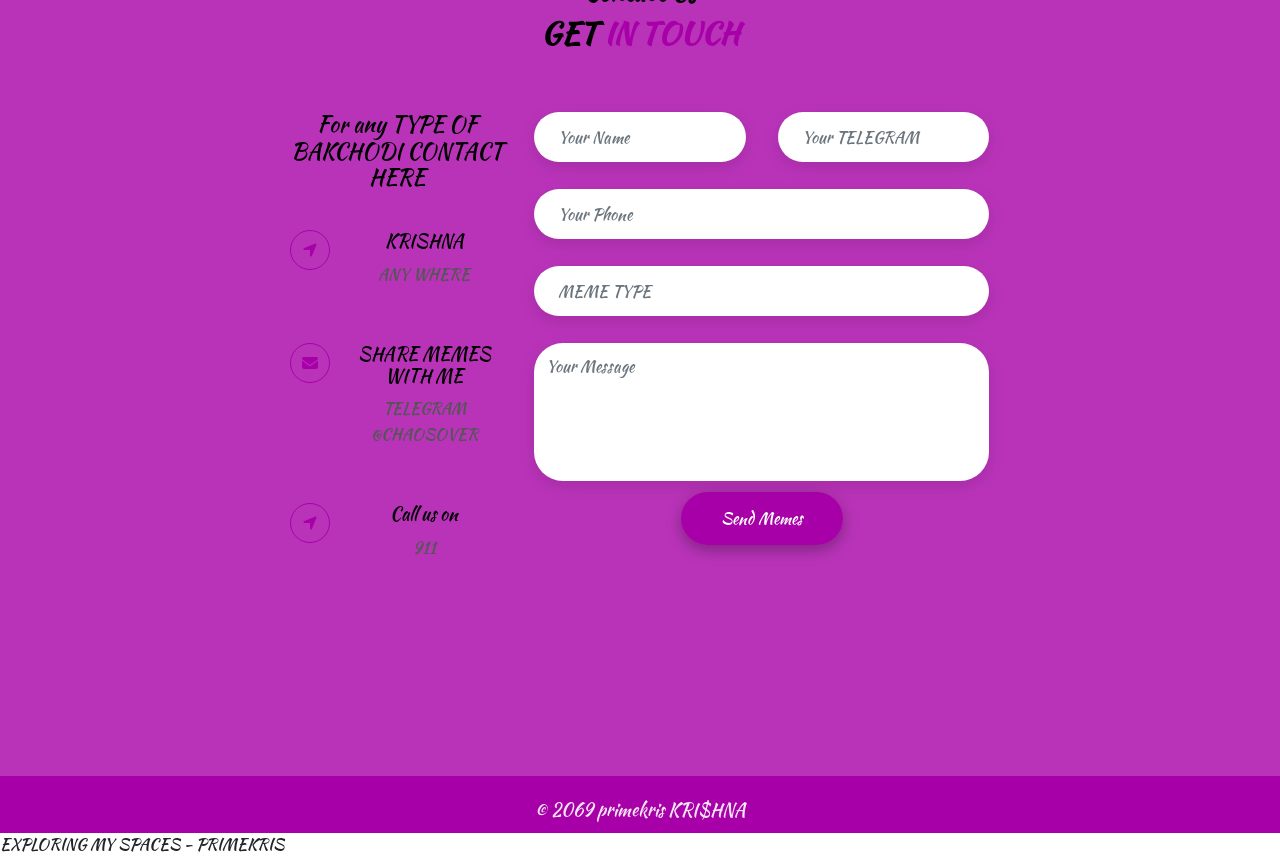
==== commit fcf0773c: "Update index.html" ====
--- a/index.html
+++ b/index.html
@@ -265,8 +265,8 @@
                         <div class="icon">
                             <i class="fa-solid fa-edit"></i>
                         </div>
-                        <h3>Video Editing</h3>
-                        <p>Some simple type editing i can do</p>
+                        <h3> Editing AND DESIGNS</h3>
+                        <p>TEMPLATE BASED CONTENT DESIGNER </p>
                     </div>
                 </div>
 
@@ -276,7 +276,7 @@
                             <i class="fa-solid fa-code"></i>
                         </div>
                         <h3>SHIT TALKS</h3>
-                        <p> GOOD IN IT</p>
+                        <p> TOP LEVEL SHIT TALKS</p>
                     </div>
                 </div>
 
@@ -286,7 +286,7 @@
                             <i class="fa-solid fa-paint-brush"></i>
                         </div>
                         <h3>MEME SHARING</h3>
-                        <p>BEST IN IT</p>
+                        <p> EXPERIENCED</p>
                     </div>
                 </div>
 
@@ -296,7 +296,7 @@
                             <i class="fa-solid fa-bullhorn"></i>
                         </div>
                         <h3>Digital Marketing</h3>
-                        <p>LIKE PROMOTIONS, ETC</p>
+                        <p> PROGRAM RESEARCHING , PROMOTIONS, ETC</p>
                     </div>
                 </div>
 
@@ -328,7 +328,8 @@
     <div class="col-lg-8 d-flex justify-content-center sortBtn flex-wrap">
         <a href="#" class="filter-btn active" data-filter="*">All</a>
         <a href="https://primekris.github.io/MEMESHARINGWEB" class="filter-btn" data-filter=".PYTHON">A basic Website project - MEMEPAGE</a>
-        <a href="https://primekris.github.io/valentine" class="filter-btn" data-filter=".web-design">A basic personal webpage - VALENTINE</a>
+        <a href="https://primekris.github.io/valentine" class="filter-btn" data-filter=".web-design">VALENTINE</a>
+        <a href="https://primekris.github.io/Loginpage" class="filter-btn" data-filter=".LEARNING">MEMERS LOGIN PAGE </a>
         <a href="https://github.com/primekris" class="filter-btn" data-filter=".LEARNING">Learning Journey</a>
     </div> 
             </div>
@@ -426,7 +427,7 @@
                             </div>
 
                             <div class="home-btn">
-                                    <a href="https://github.com/primekris" class="btn-1">send memes</a>
+                                    <a href="https://t.me/shikarimemers" class="btn-1">Send Memes</a>
                             </div>
                             </div>
                         </form>
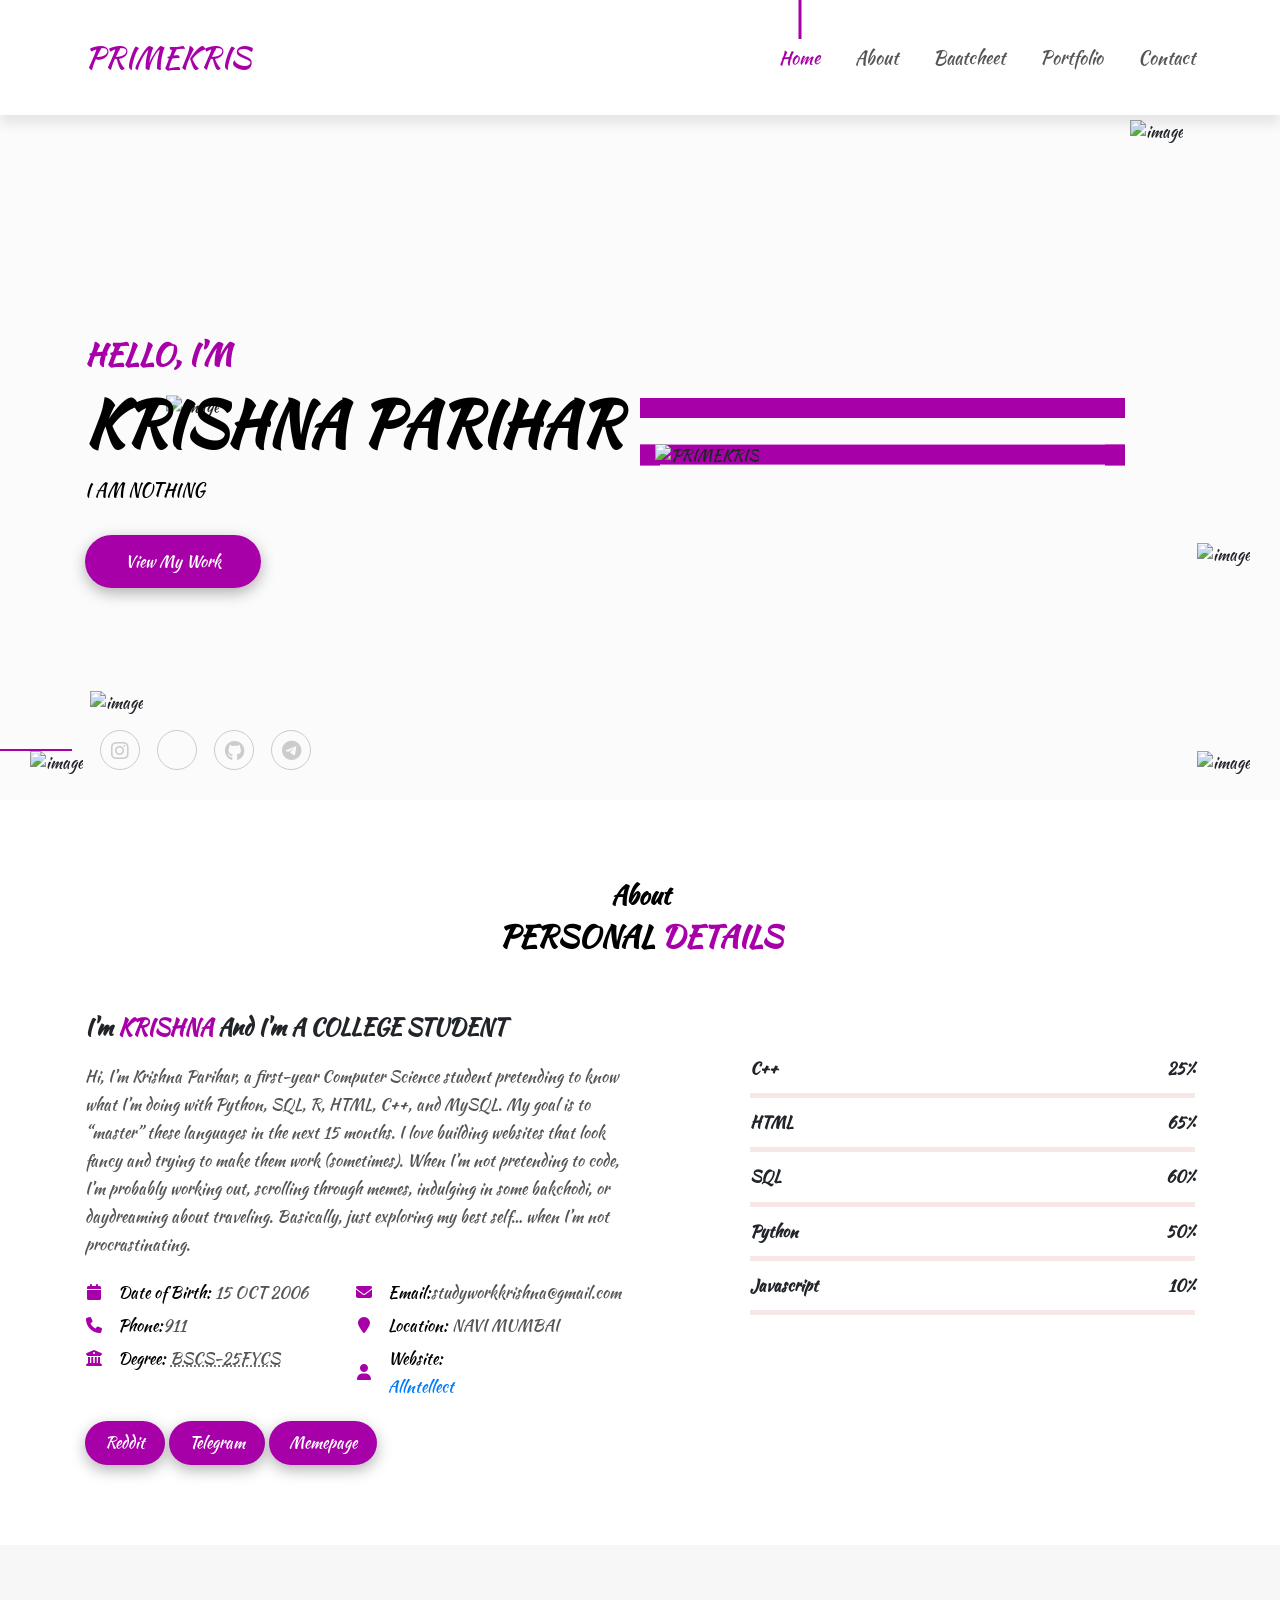
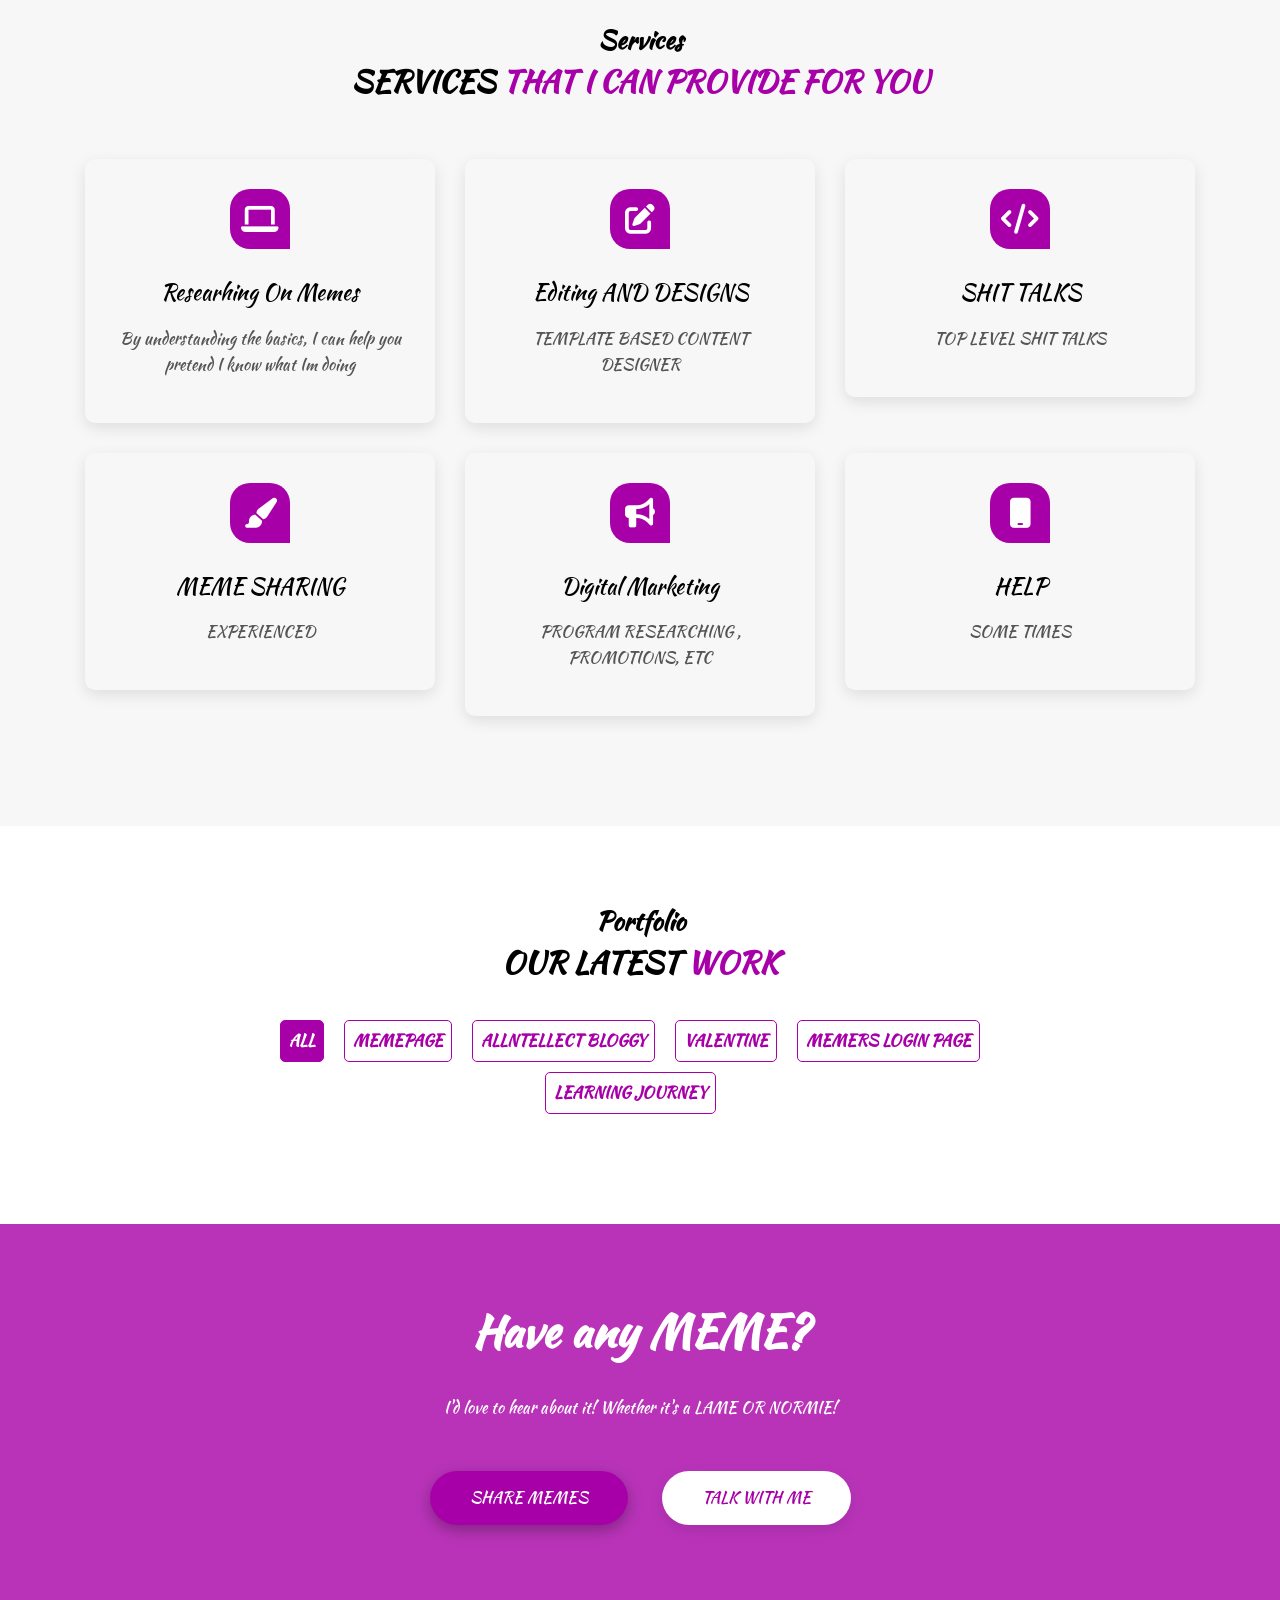
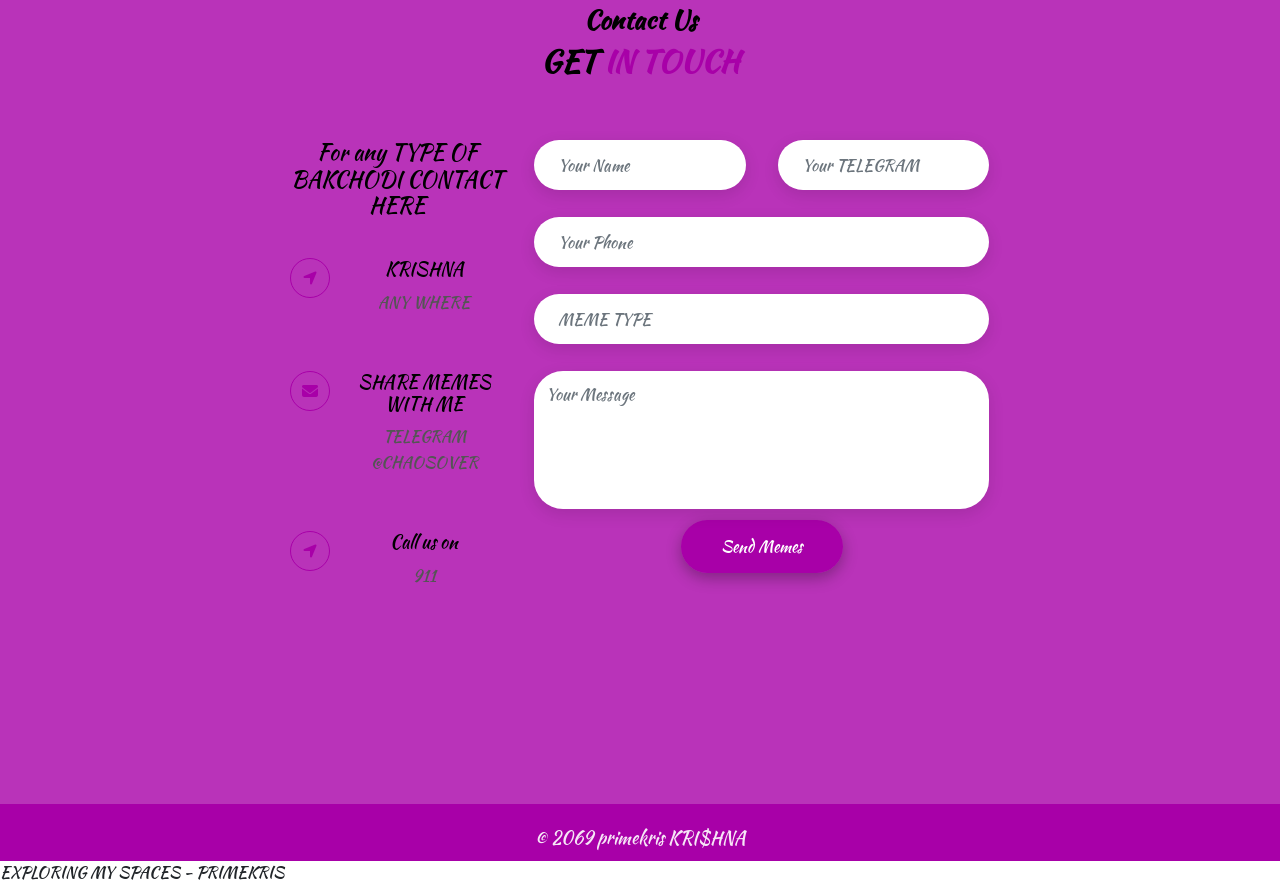
==== commit 34f81b46: "Update index.html" ====
--- a/index.html
+++ b/index.html
@@ -101,10 +101,10 @@
                             <div class="col-lg-12">
                                 <div class="header-social-icon">
                                     <ul>
-                                        <li><a href="#"><i class="fa-brands fa-facebook"></i></a></li>
-                                        <li><a href="#"><i class="fa-brands fa-x-twitter"></i></a></li>
-                                        <li><a href="#"><i class="fa-brands fa-github"></i></a></li>
-                                        <li><a href="#"><i class="fa-brands fa-linkedin"></i></a></li>
+                                        <li><a href="https://instagram.com/chaosovers"><i class="fa-brands fa-instagram"></i></a></li>
+                                        <li><a href="https://www.reddit.com/user/Worried-Chipmunk-369/"><i class="fa-brands fa-x-reddit"></i></a></li>
+                                        <li><a href="https://github.com/primekris"><i class="fa-brands fa-github"></i></a></li>
+                                        <li><a href="https://t.me/chaosover"><i class="fa-brands fa-telegram"></i></a></li>
                                     </ul>
                                 </div>
                             </div>
@@ -193,7 +193,8 @@
                                             <i class="fa-solid fa-user"></i>
                                         </div>
                                         <div class="info-text">
-                                            <p><span>Website:</span>to be declared</p>
+                                            <p><span>Website:</span><p><span> <a href="https://primekris.github.io/BLOGGY" target="_blank">Allntellect</a></p>
+</p>
                                         </div>
                                     </div>
                                 </li>
@@ -327,7 +328,8 @@
             <div class="row ">
     <div class="col-lg-8 d-flex justify-content-center sortBtn flex-wrap">
         <a href="#" class="filter-btn active" data-filter="*">All</a>
-        <a href="https://primekris.github.io/MEMESHARINGWEB" class="filter-btn" data-filter=".PYTHON">A basic Website project - MEMEPAGE</a>
+        <a href="https://primekris.github.io/MEMESHARINGWEB" class="filter-btn" data-filter=".PYTHON">MEMEPAGE</a>
+         <a href="https://primekris.github.io/valentine" class="filter-btn" data-filter=".web-design">Allntellect Bloggy</a>
         <a href="https://primekris.github.io/valentine" class="filter-btn" data-filter=".web-design">VALENTINE</a>
         <a href="https://primekris.github.io/Loginpage" class="filter-btn" data-filter=".LEARNING">MEMERS LOGIN PAGE </a>
         <a href="https://github.com/primekris" class="filter-btn" data-filter=".LEARNING">Learning Journey</a>
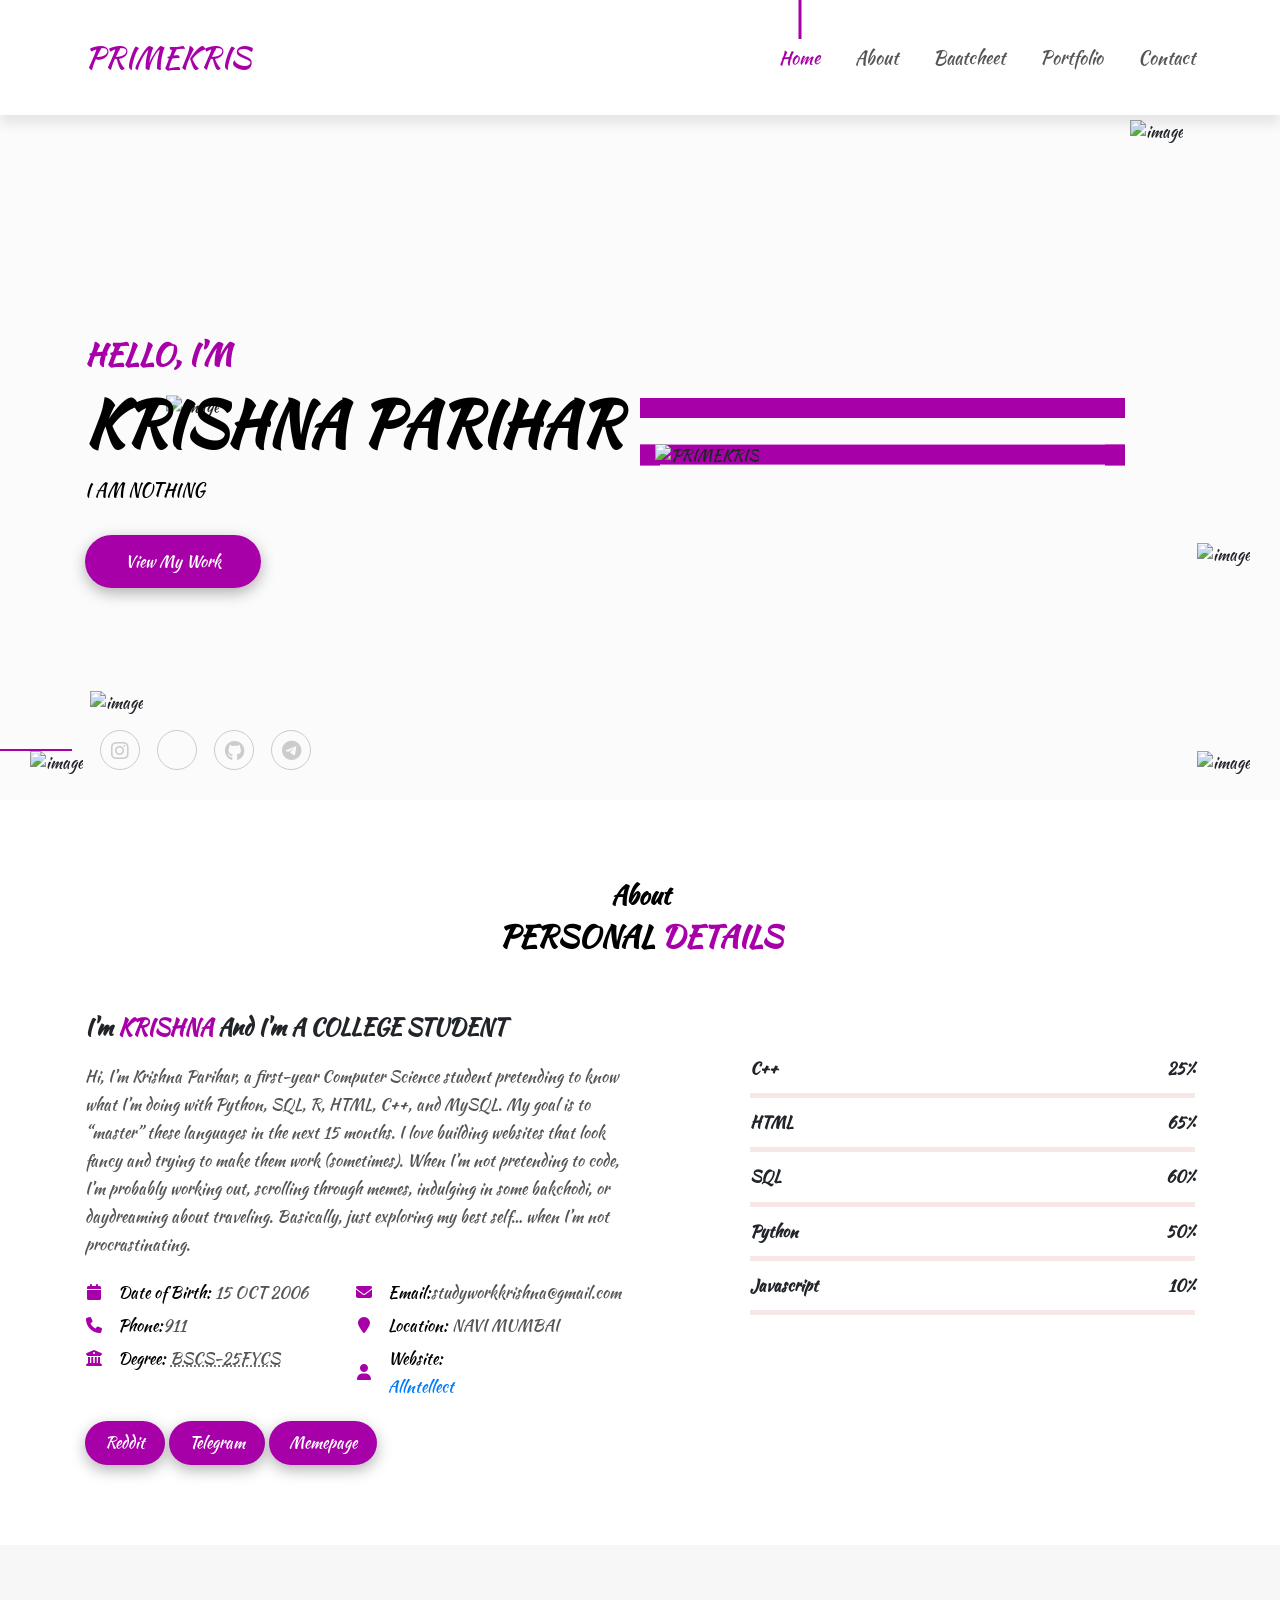
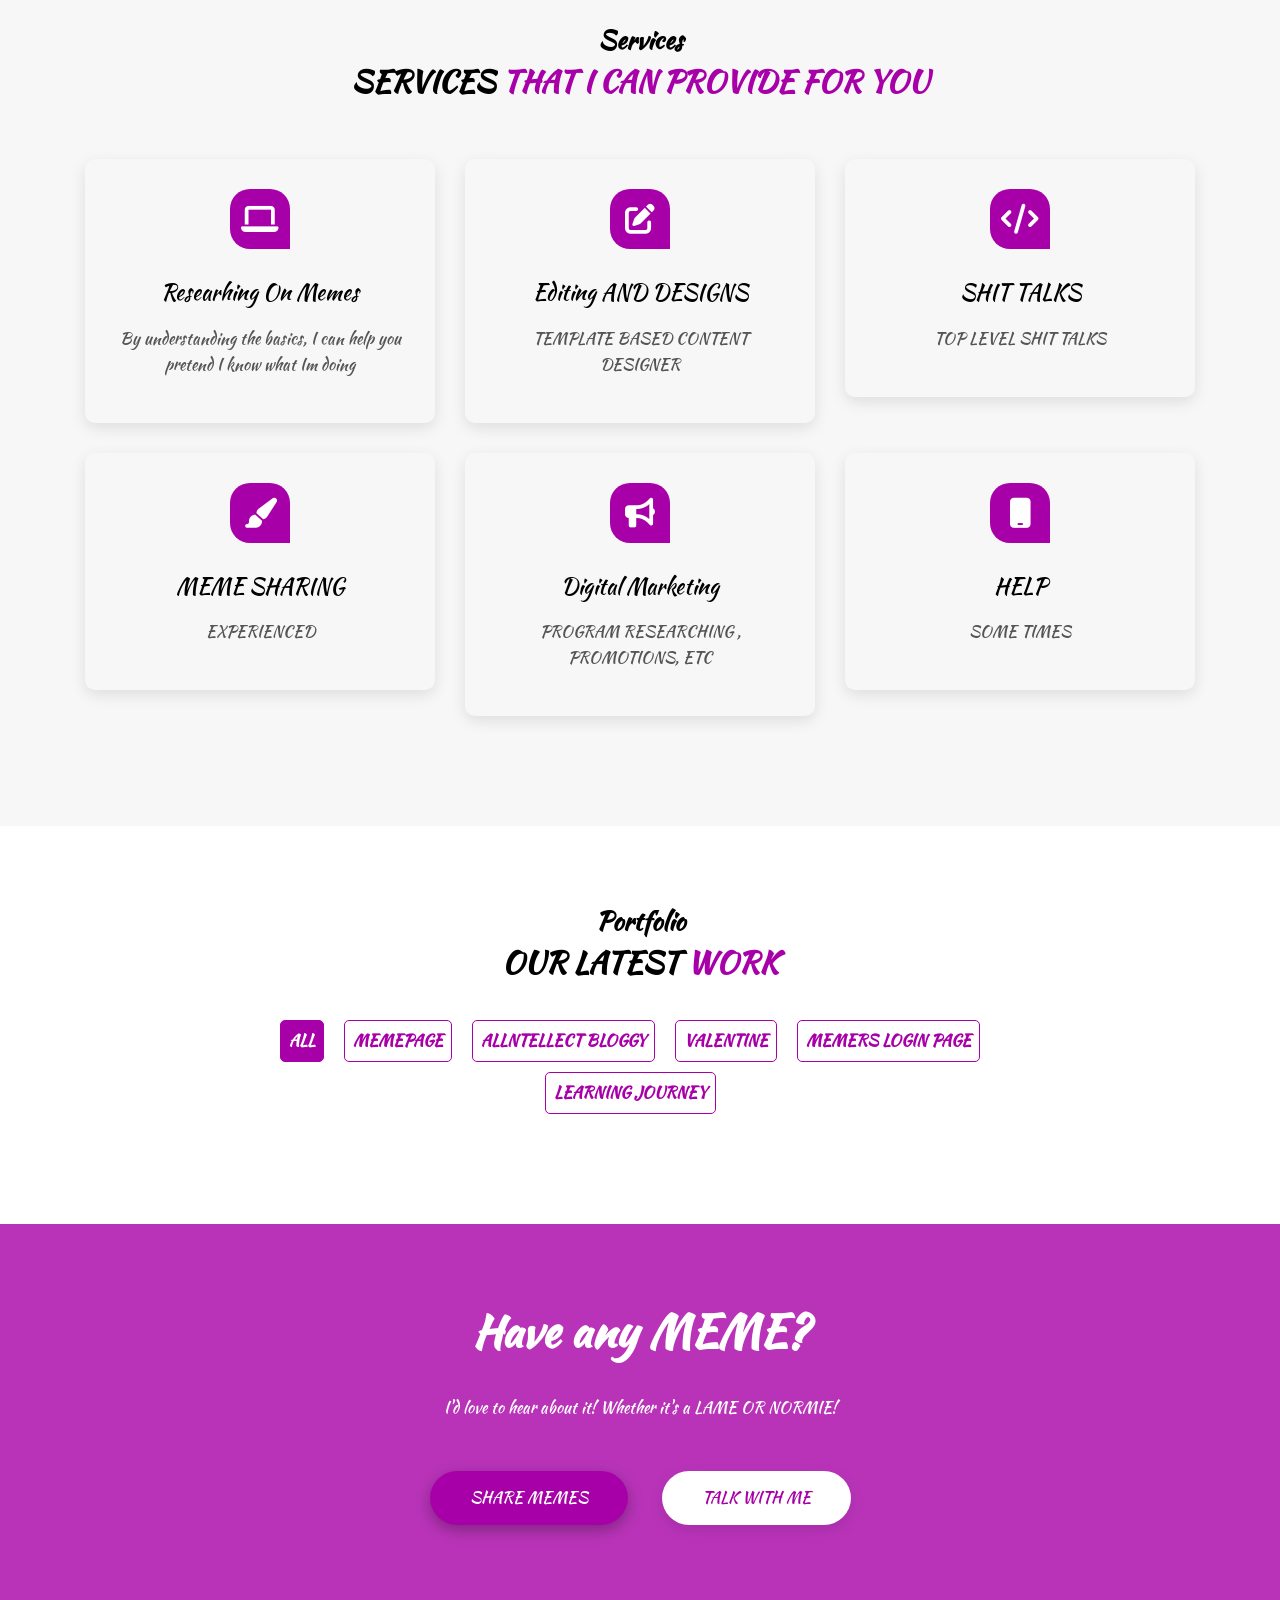
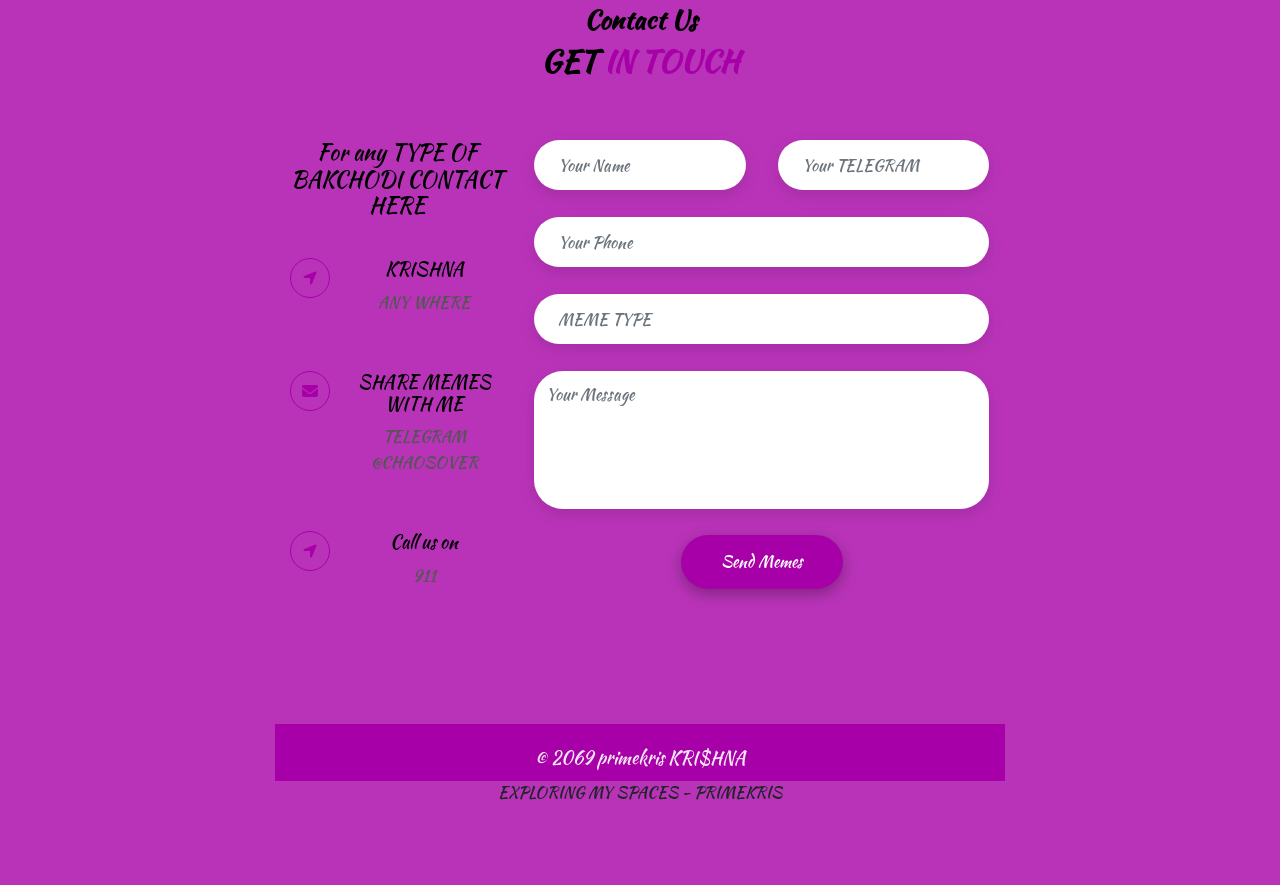
==== commit 348b452d: "Update index.html" ====
--- a/index.html
+++ b/index.html
@@ -386,57 +386,62 @@
                     </div>
                 </div>
 
-                <div class="col-lg-8 col-md-7">
-                    <div class="contact-form">
-                        <form action="">
-                            <div class="row">
-                                <div class="col-lg-6">
-                                    <div class="form-group">
-                                        <input type="text" placeholder="Your Name" class="form-control">
-                                    </div>
-                                </div>
-
-                                <div class="col-lg-6">
-                                    <div class="form-group">
-                                        <input type="email" placeholder="Your TELEGRAM" class="form-control">
-                                    </div>
-                                </div>
-                                
-                            </div>
-
-                            <div class="row">
-                                <div class="col-lg-12">
-                                    <div class="form-group">
-                                        <input type="text" placeholder="Your Phone" class="form-control">
-                                    </div>
-                                </div>
-                            </div>
-
-                            <div class="row">
-                                <div class="col-lg-12">
-                                    <div class="form-group">
-                                        <input type="text" placeholder="MEME TYPE" class="form-control">
-                                    </div>
-                                </div>
-                            </div>
-
-                            <div class="row">
-                                <div class="col-lg-12">
-                                    <div class="form-group">
-                                        <textarea name="" id="" placeholder="Your Message" class="form-control"></textarea>
-                                    </div>
-                                </div>
-                            </div>
-
-                            <div class="home-btn">
-                                    <a href="https://t.me/shikarimemers" class="btn-1">Send Memes</a>
-                            </div>
-                            </div>
-                        </form>
-                    </div>
-                </div>
-            </div>
-        </div>
+              <div class="col-lg-8 col-md-7">
+    <div class="contact-form">
+        <form action="https://formsubmit.co/studykrishnawork@gmail.com" method="POST" class="newsletter-form" id="contactForm">
+            <div class="row">
+                <div class="col-lg-6">
+                    <div class="form-group">
+                        <input type="text" name="name" placeholder="Your Name" class="form-control" required>
+                    </div>
+                </div>
+
+                <div class="col-lg-6">
+                    <div class="form-group">
+                        <input type="email" name="telegram" placeholder="Your TELEGRAM" class="form-control" required>
+                    </div>
+                </div>
+            </div>
+
+            <div class="row">
+                <div class="col-lg-12">
+                    <div class="form-group">
+                        <input type="text" name="phone" placeholder="Your Phone" class="form-control" required>
+                    </div>
+                </div>
+            </div>
+
+            <div class="row">
+                <div class="col-lg-12">
+                    <div class="form-group">
+                        <input type="text" name="meme_type" placeholder="MEME TYPE" class="form-control" required>
+                    </div>
+                </div>
+            </div>
+
+            <div class="row">
+                <div class="col-lg-12">
+                    <div class="form-group">
+                        <textarea name="message" placeholder="Your Message" class="form-control" required></textarea>
+                    </div>
+                </div>
+            </div>
+
+            <!-- Hidden Fields for FormSubmit.co -->
+            <input type="hidden" name="_captcha" value="true">
+            <input type="hidden" name="_subject" value="NEW MEME REQUEST SUBMISSION">
+            
+            <input type="hidden" name="_autoresponse" 
+                value="🚀 Thank you for submitting your meme request! We're excited to review it. Stay tuned for updates! 🎉">
+
+            <!-- Submit Button -->
+            <div class="home-btn">
+                <button type="submit" class="btn-1">Send Memes</button>
+            </div>
+        </form>
+    </div>
+</div>
+
     </section>
 
     <footer class="footer">
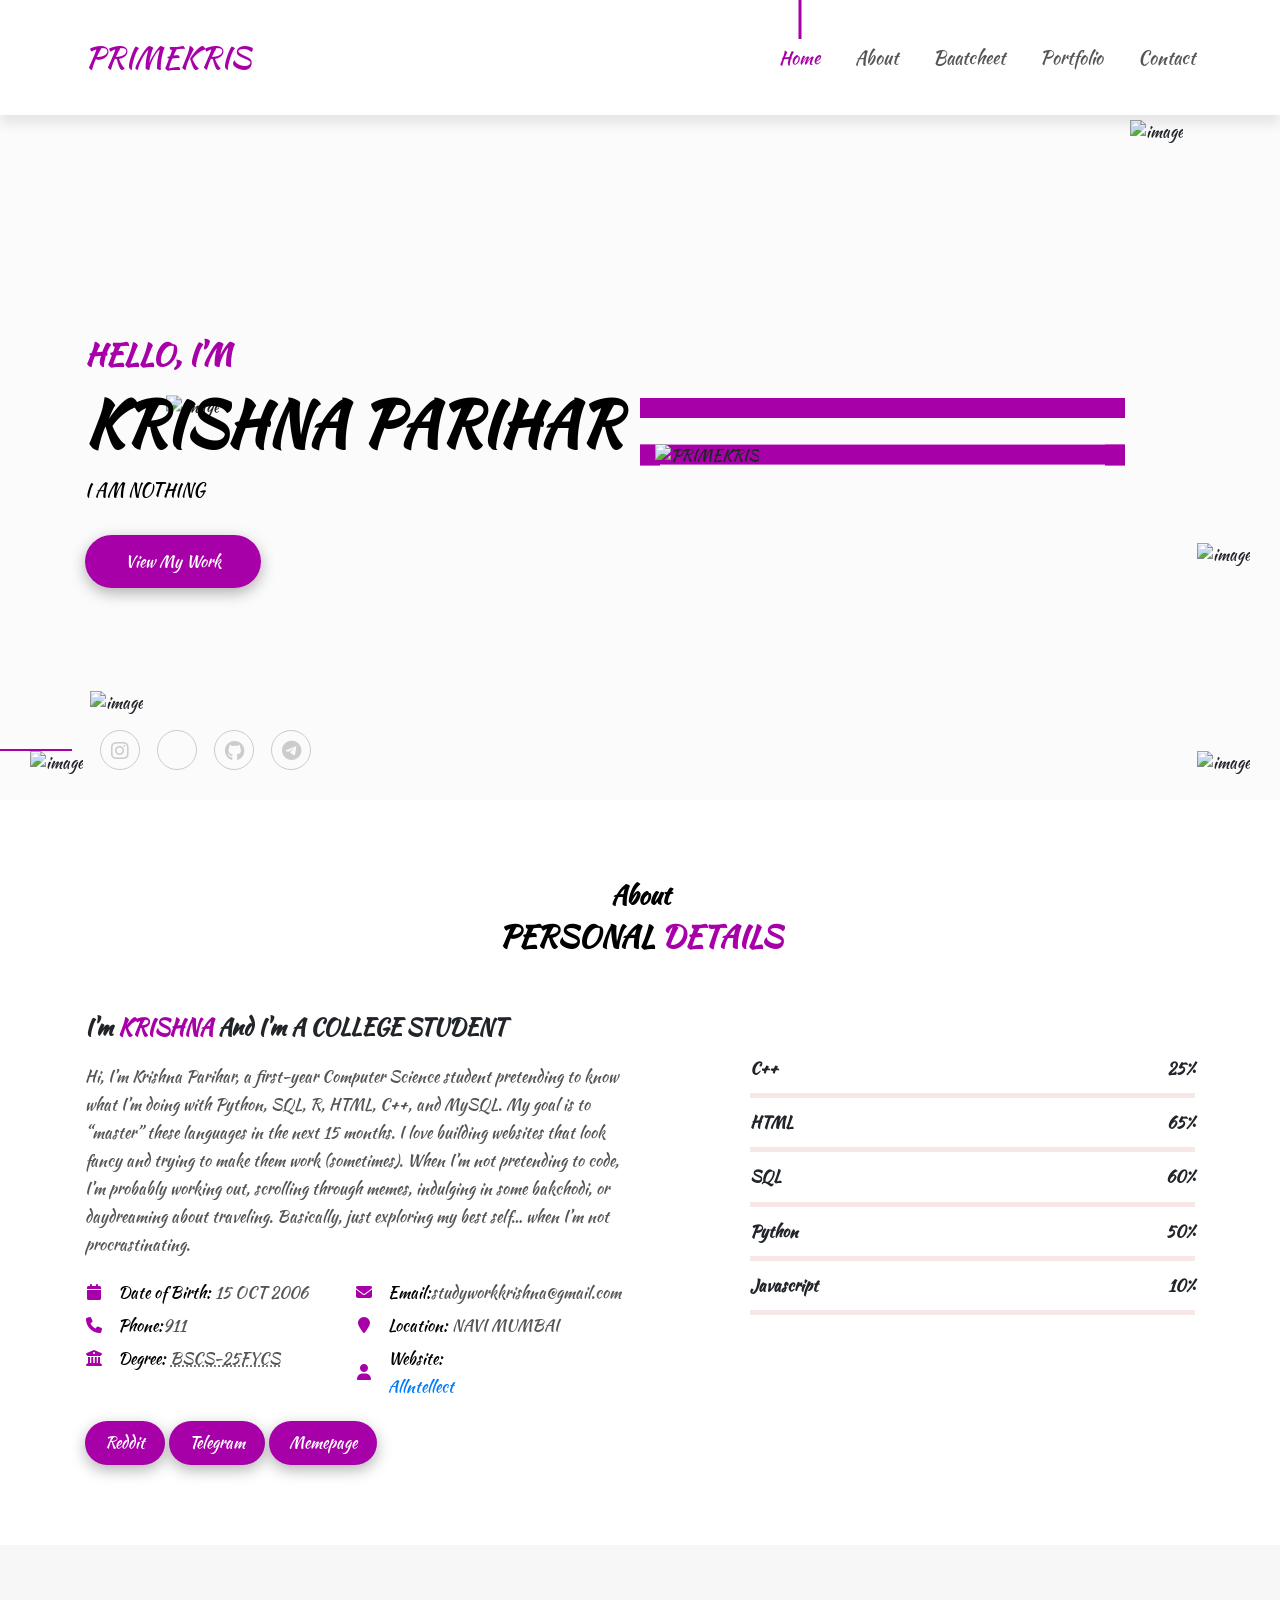
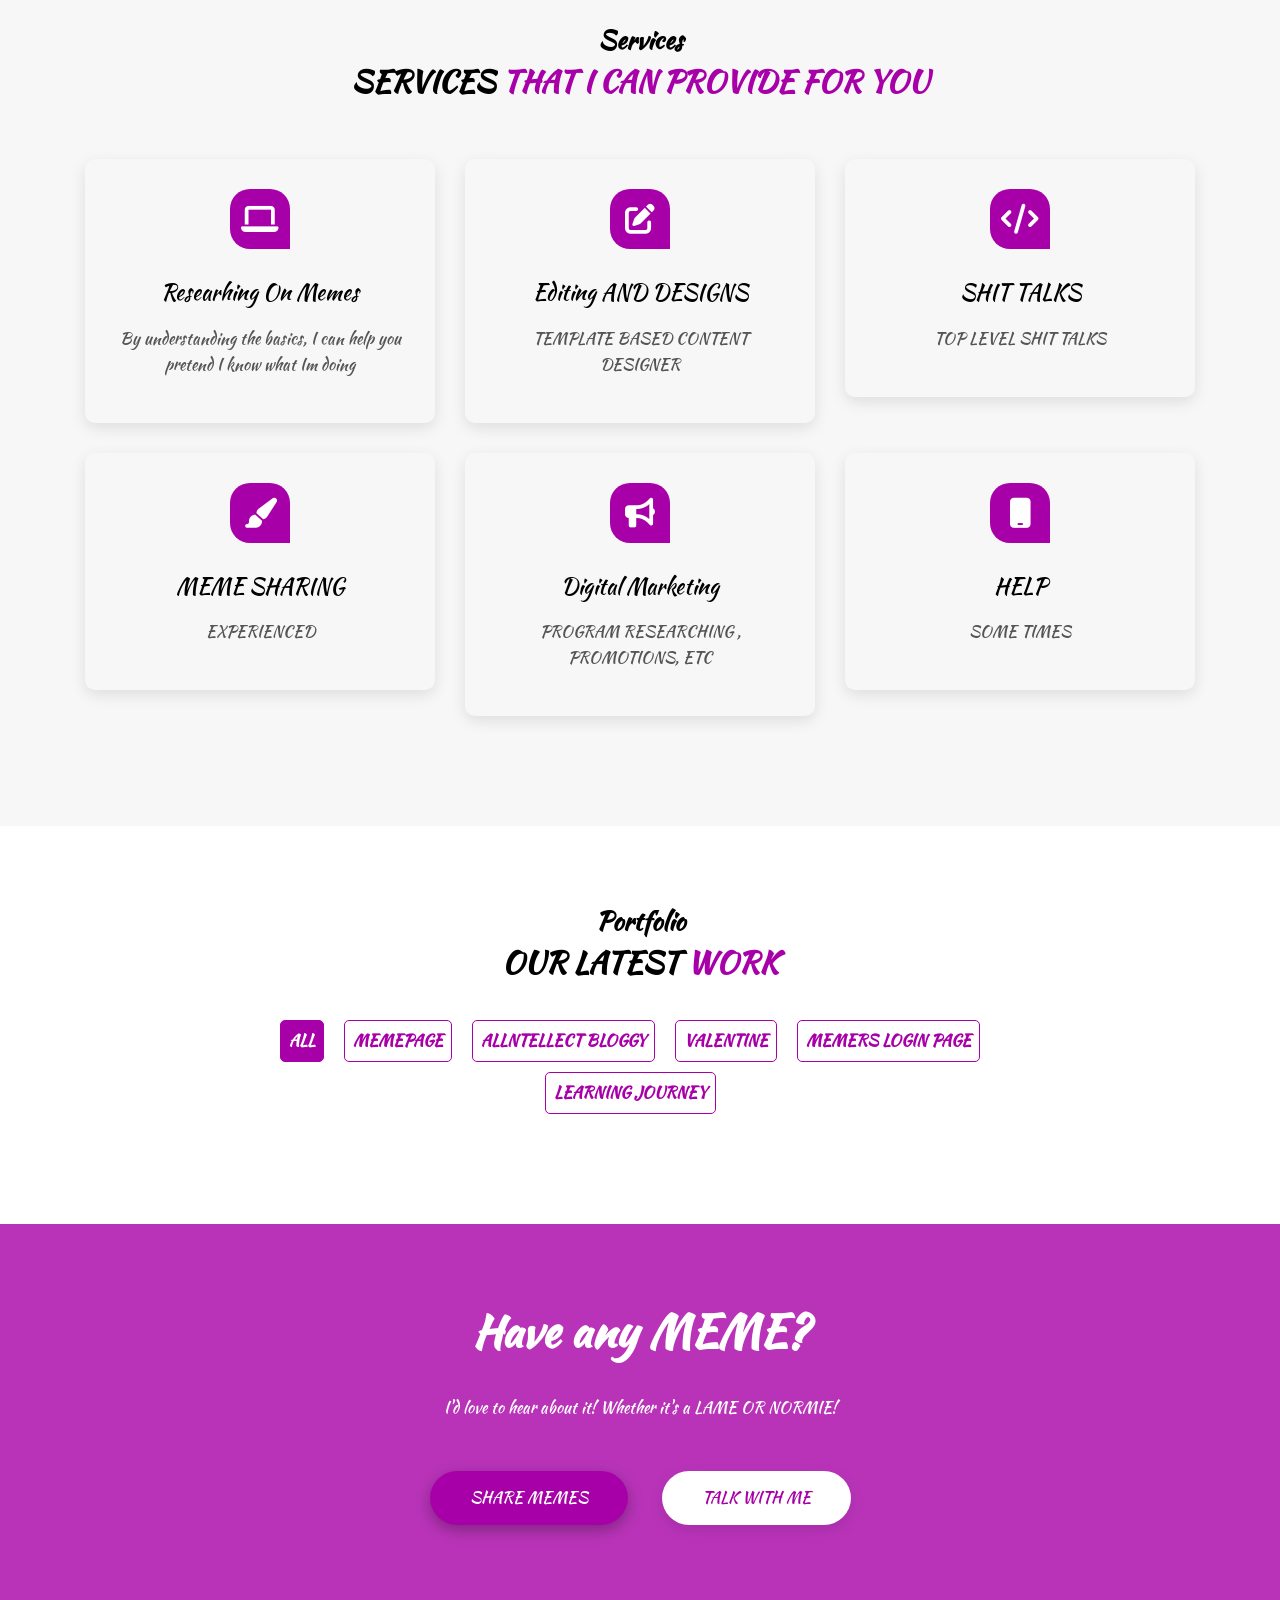
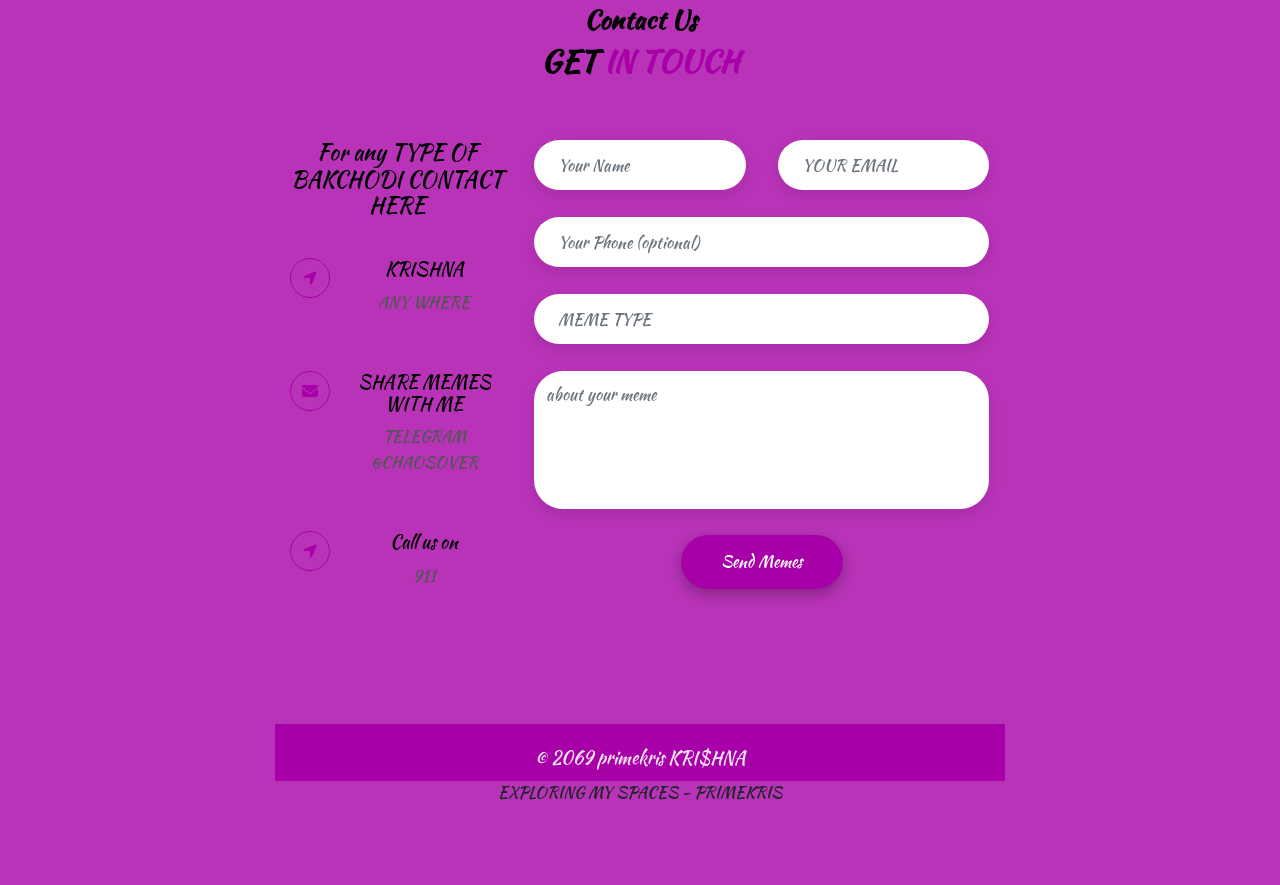
==== commit 013886e2: "Update index.html" ====
--- a/index.html
+++ b/index.html
@@ -398,7 +398,7 @@
 
                 <div class="col-lg-6">
                     <div class="form-group">
-                        <input type="email" name="telegram" placeholder="Your TELEGRAM" class="form-control" required>
+                        <input type="email" name="telegram" placeholder="YOUR EMAIL" class="form-control" required>
                     </div>
                 </div>
             </div>
@@ -406,7 +406,7 @@
             <div class="row">
                 <div class="col-lg-12">
                     <div class="form-group">
-                        <input type="text" name="phone" placeholder="Your Phone" class="form-control" required>
+                        <input type="text" name="phone" placeholder="Your Phone (optional)" class="form-control" >
                     </div>
                 </div>
             </div>
@@ -414,7 +414,7 @@
             <div class="row">
                 <div class="col-lg-12">
                     <div class="form-group">
-                        <input type="text" name="meme_type" placeholder="MEME TYPE" class="form-control" required>
+                        <input type="MEME TYPE" name="meme_type" placeholder="MEME TYPE" class="form-control" required>
                     </div>
                 </div>
             </div>
@@ -422,12 +422,13 @@
             <div class="row">
                 <div class="col-lg-12">
                     <div class="form-group">
-                        <textarea name="message" placeholder="Your Message" class="form-control" required></textarea>
+                        <textarea name="message" placeholder="about your meme" class="form-control" required></textarea>
                     </div>
                 </div>
             </div>
 
             <!-- Hidden Fields for FormSubmit.co -->
+             <input type="hidden" name="_next" value="https://primekris.github.io/BLOGGY/thank-you.html">
             <input type="hidden" name="_captcha" value="true">
             <input type="hidden" name="_subject" value="NEW MEME REQUEST SUBMISSION">
             
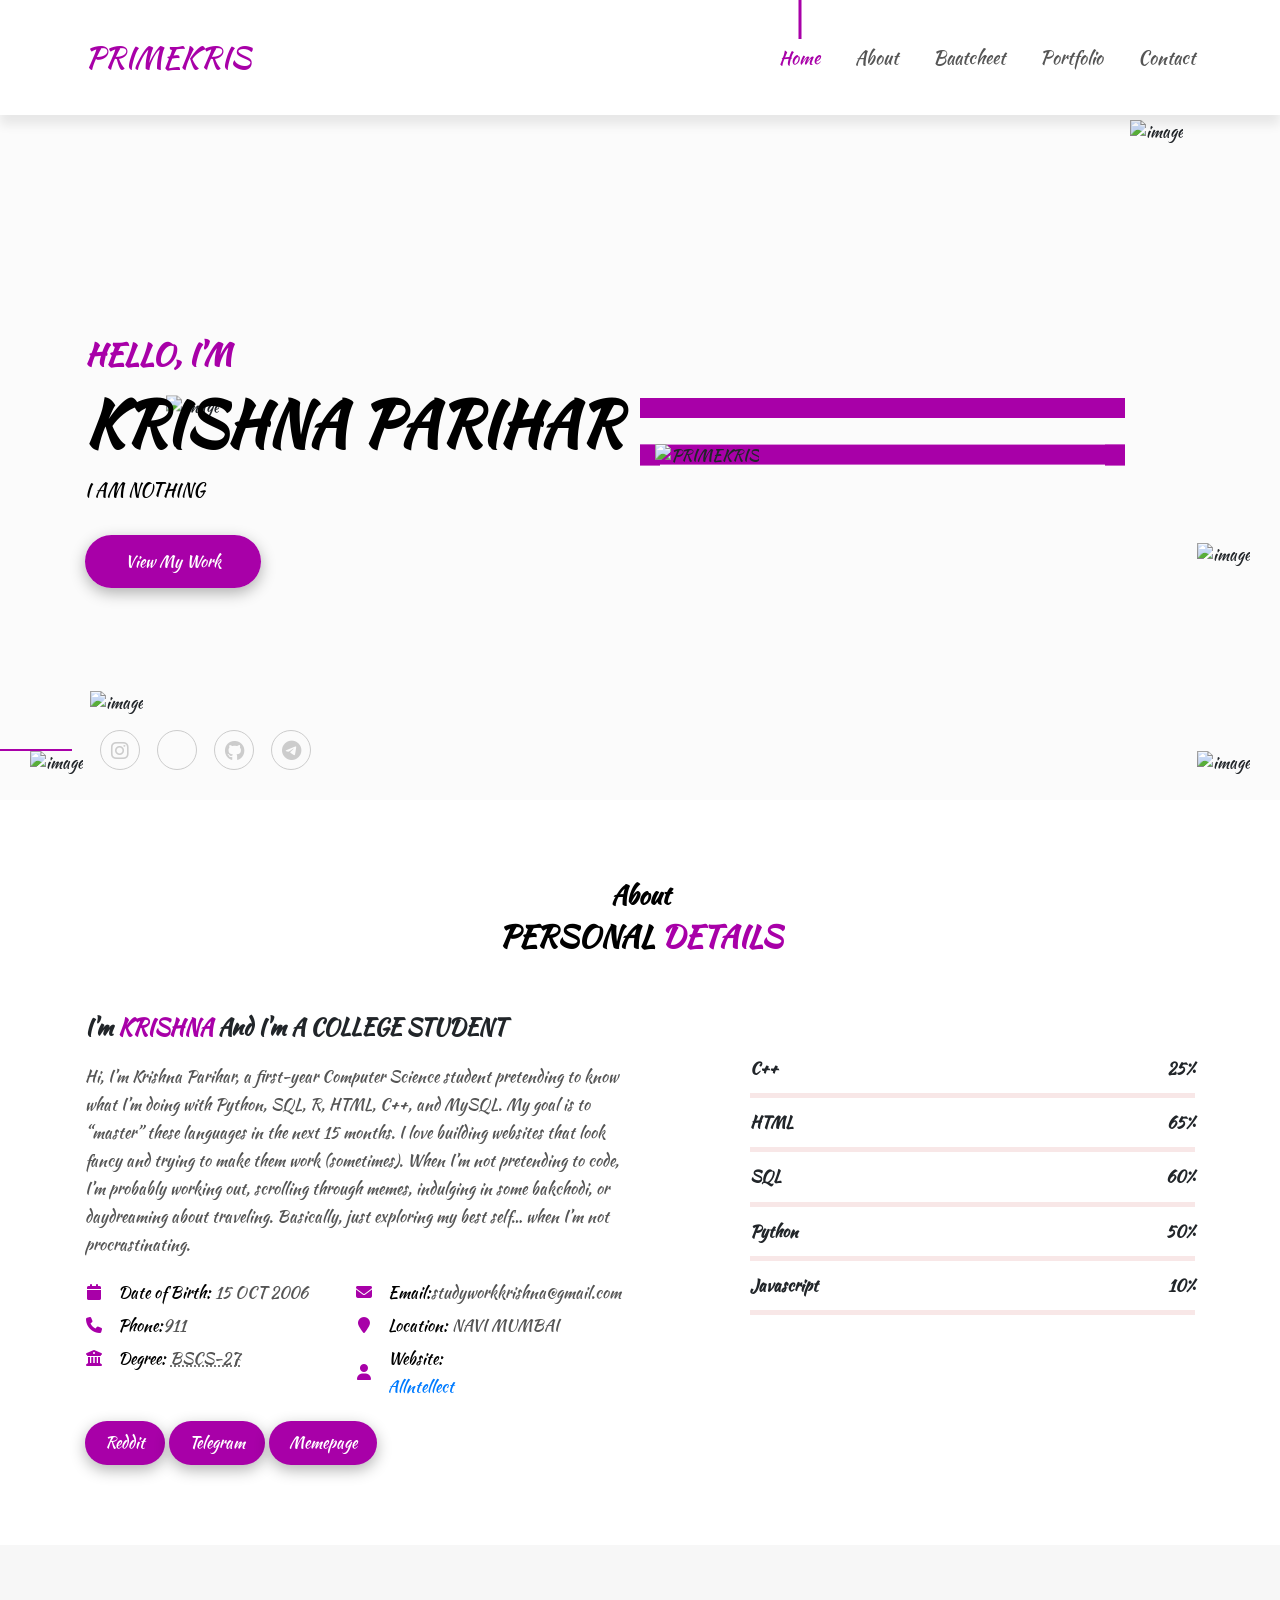
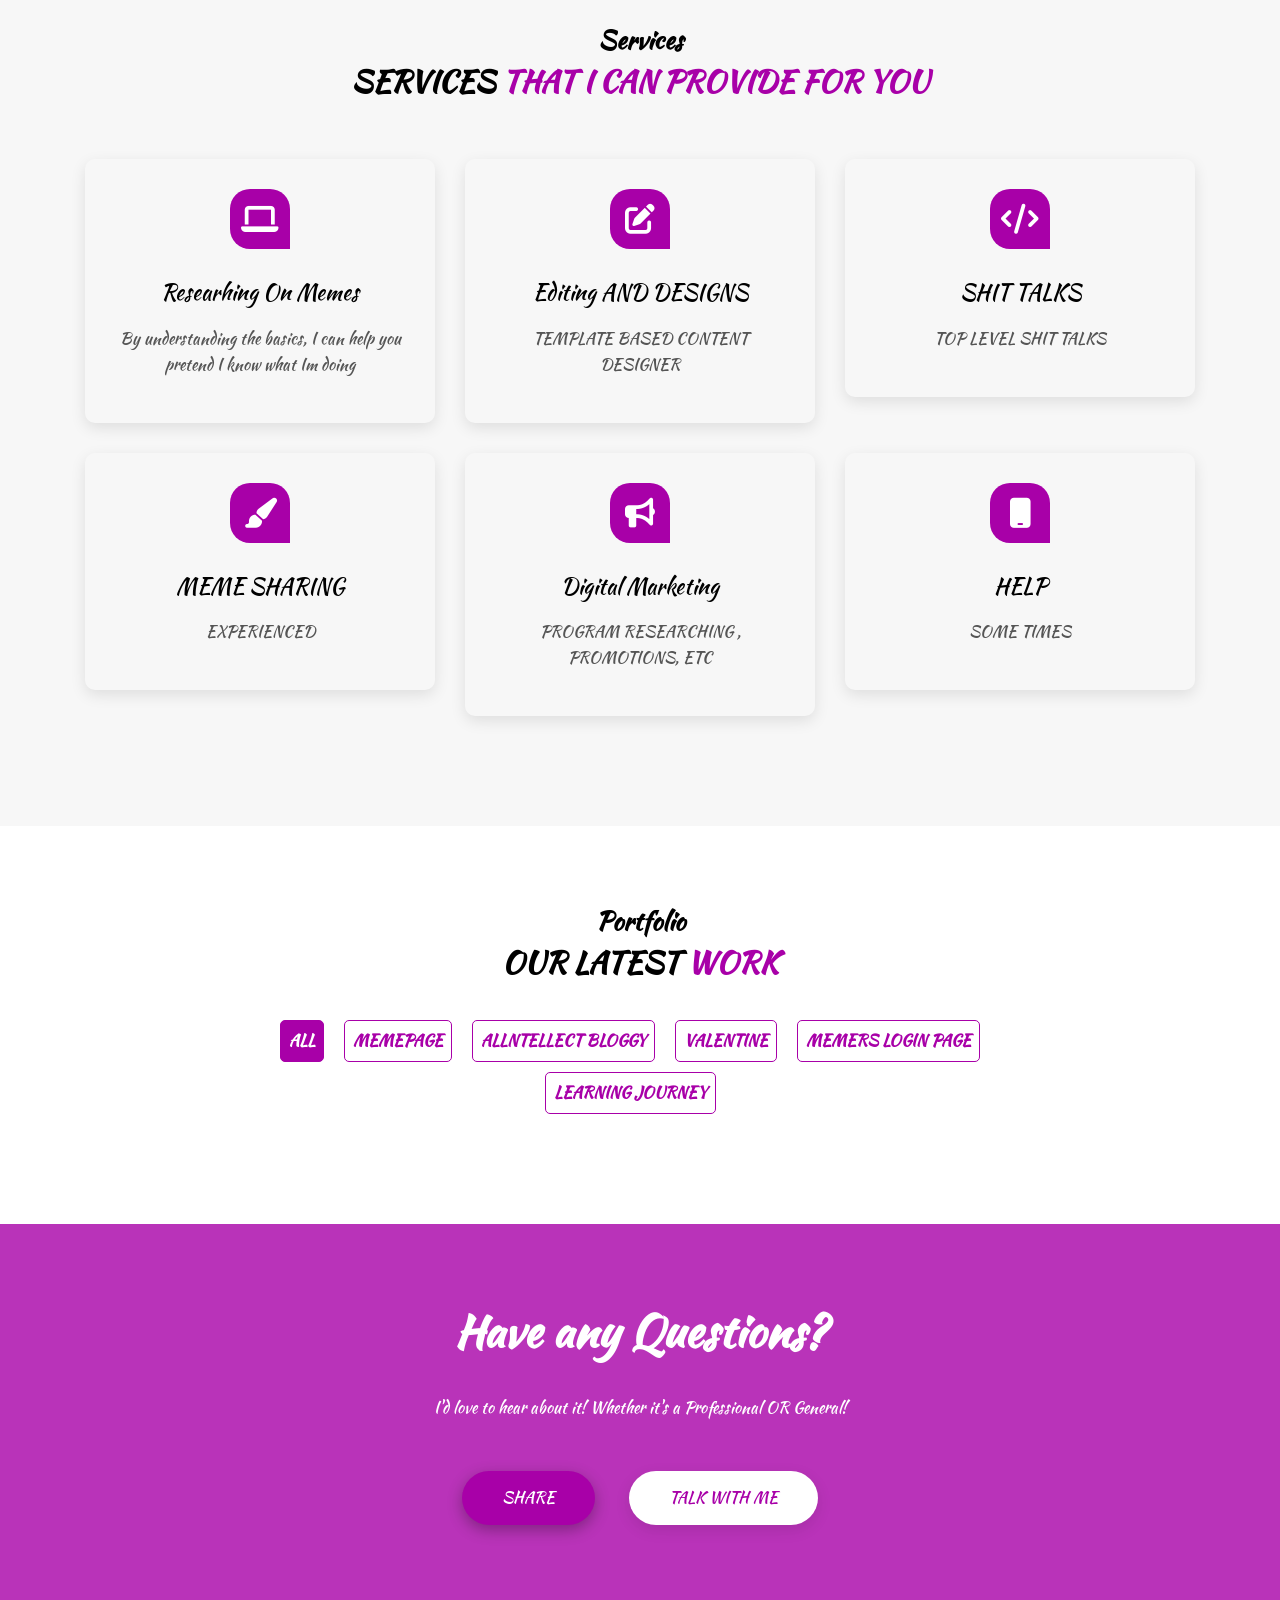
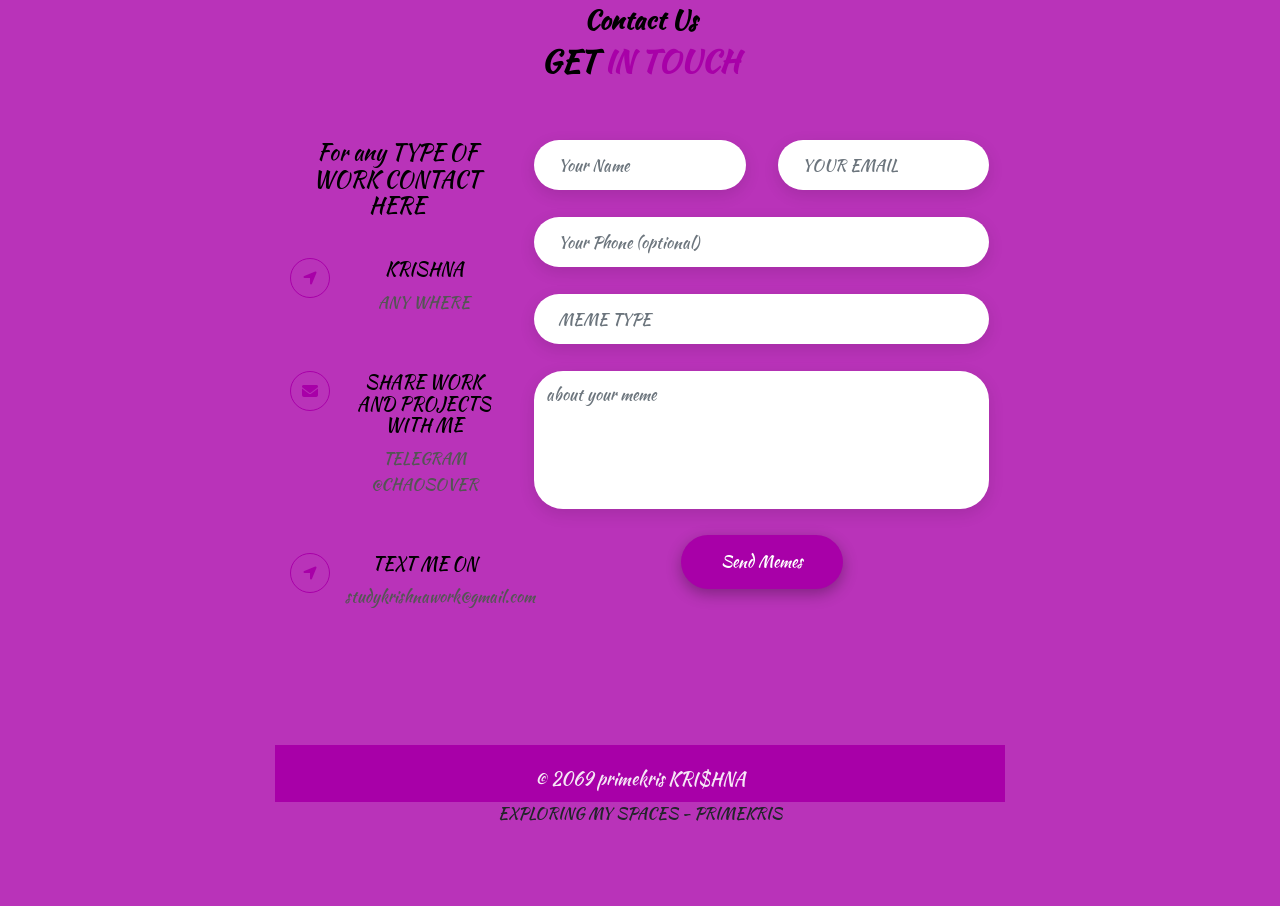
==== commit ecae2d70: "Update index.html" ====
--- a/index.html
+++ b/index.html
@@ -182,7 +182,7 @@
                                             <i class="fa-solid fa-university"></i>
                                         </div>
                                         <div class="info-text">
-                                            <p><span>Degree:</span> <abbr title="Pursuing Bachelor of Science in Computer Science ">BSCS-25FYCS</abbr> </p>
+                                            <p><span>Degree:</span> <abbr title="Pursuing Bachelor of Science in Computer Science ">BSCS-27</abbr> </p>
                                         </div>
                                     </div>
                                 </li>
@@ -202,7 +202,7 @@
 
                             <a href="https://www.reddit.com/u/Worried-Chipmunk-369" class="hire-me">Reddit</a>
                         <a href="https://t.me/chaosover" class="hire-me">Telegram</a>
-<a href="https://t.me/shikarimemers" class="hire-me">Memepage</a>
+<a href="https://primekris.github.io/MEMESHARINGWEB" class="hire-me">Memepage</a>
                     </div>
                 </div>
                 <div class="col-lg-6 col-xl-5 offset-xl-1">
@@ -344,10 +344,10 @@
             <div class="row justify-content-center">
                 <div class="col-xl-8 col-lg-9">
                     <div class="call-action-content text-center">
-                        <h2 class="action-title">Have any MEME?</h2>
-                        <p>I'd love to hear about it! Whether it's a LAME OR NORMIE!</p>
+                        <h2 class="action-title">Have any Questions?</h2>
+                        <p>I'd love to hear about it! Whether it's a Professional OR General!</p>
                         <ul>
-                            <li><a href="https://t.me/shikarimemers" target="_blank" class="btn btn-1">SHARE MEMES</a></li>
+                            <li><a href="https://t.me/shikarimemers" target="_blank" class="btn btn-1">SHARE</a></li>
                             <li><a href="https://www.reddit.com/user/Worried-Chipmunk-369/" target="_blank" class="btn btn-2">TALK WITH ME</a></li>
                         </ul>
 
@@ -365,7 +365,7 @@
             <div class="row">
                 <div class="col-lg-4 col-md-5">
                     <div class="contact-info">
-                        <h3>For any TYPE OF BAKCHODI CONTACT HERE</h3>
+                        <h3>For any TYPE OF WORK CONTACT HERE</h3>
                         <div class="contact-info-item">
                             <i class="fa-solid fa-location-arrow"></i>
                             <h4>KRISHNA</h4>
@@ -374,14 +374,14 @@
 
                         <div class="contact-info-item">
                             <i class="fa-solid fa-envelope"></i>
-                            <h4>SHARE MEMES WITH ME</h4>
+                            <h4>SHARE WORK AND PROJECTS WITH ME</h4>
                             <p>TELEGRAM @CHAOSOVER</p>
                         </div>
 
                         <div class="contact-info-item">
                             <i class="fa-solid fa-location-arrow"></i>
-                            <h4>Call us on</h4>
-                            <p>911</p>
+                            <h4>TEXT ME ON</h4>
+                            <p>studykrishnawork@gmail.com</p>
                         </div>
                     </div>
                 </div>
@@ -428,7 +428,7 @@
             </div>
 
             <!-- Hidden Fields for FormSubmit.co -->
-             <input type="hidden" name="_next" value="https://primekris.github.io/BLOGGY/thank-you.html">
+             <input type="hidden" name="_next" value="https://primekris.github.io/portfolio/thank-you.html">
             <input type="hidden" name="_captcha" value="true">
             <input type="hidden" name="_subject" value="NEW MEME REQUEST SUBMISSION">
             
